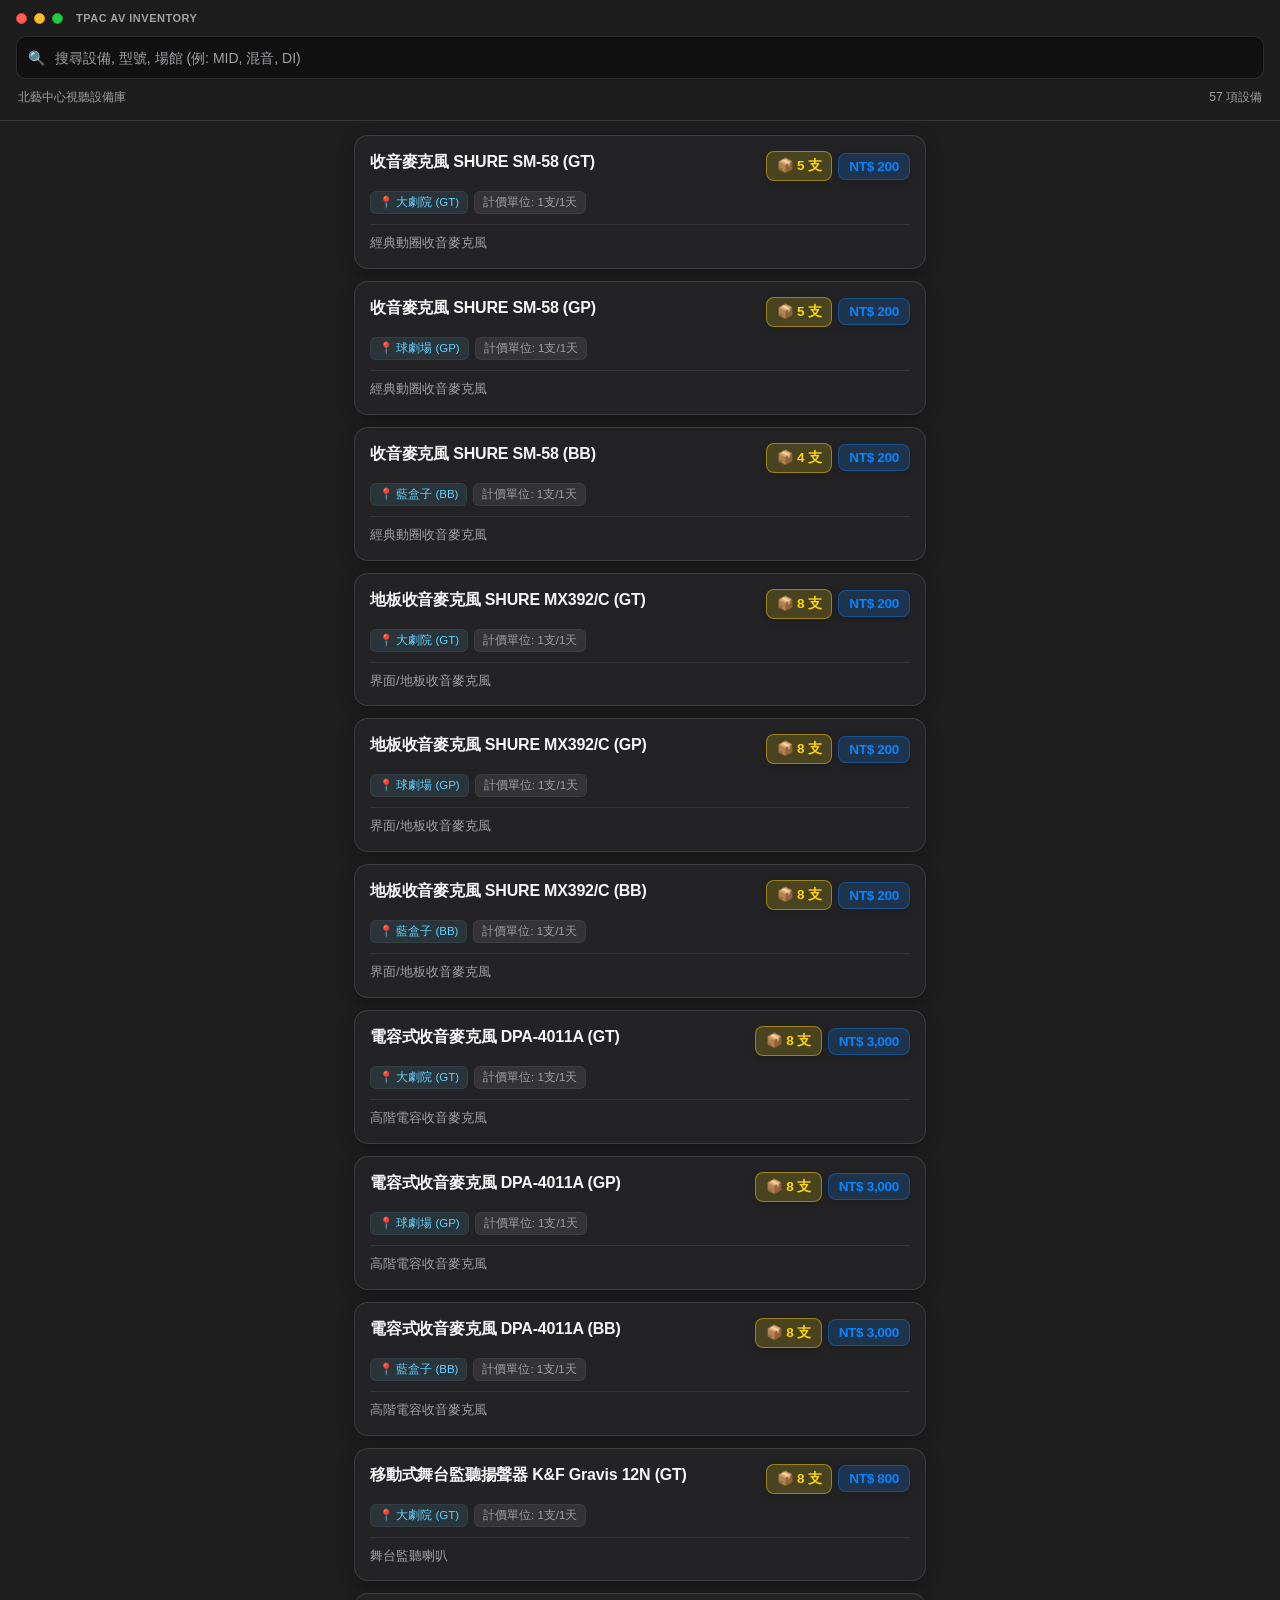
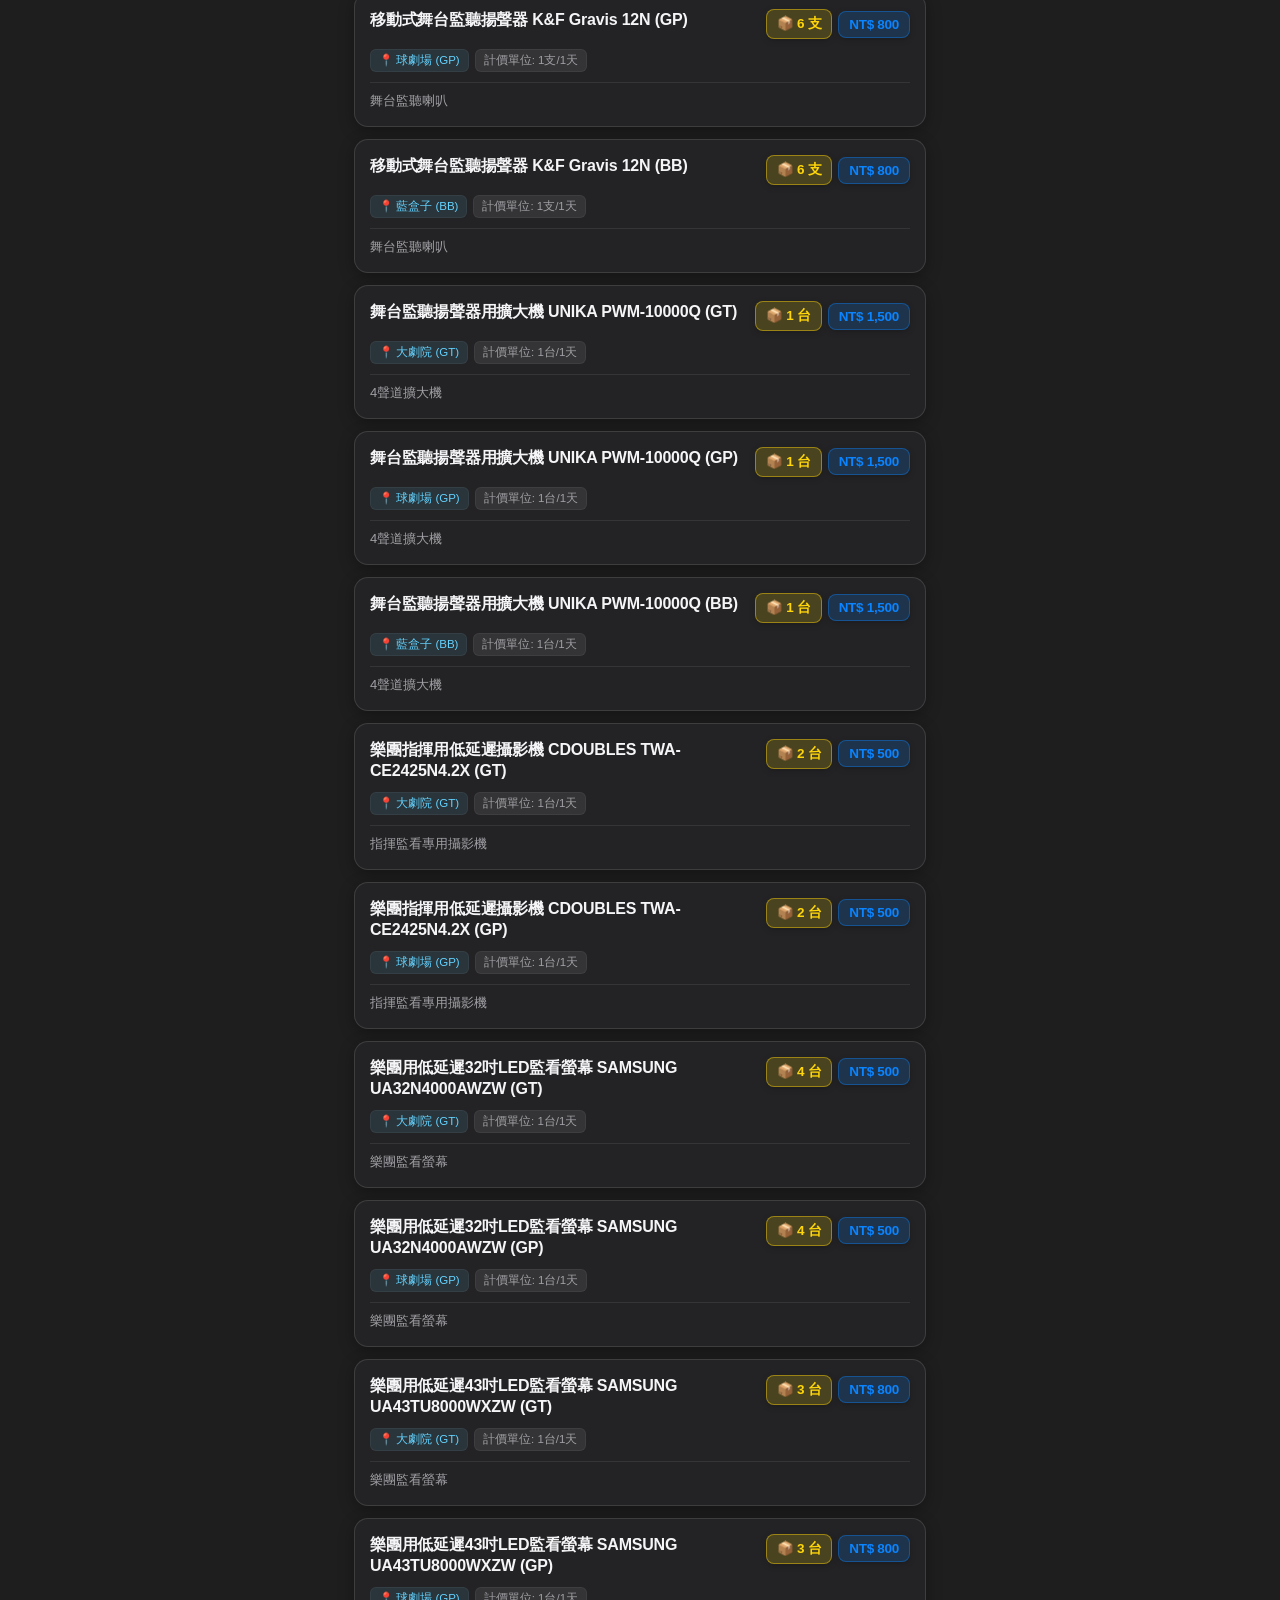
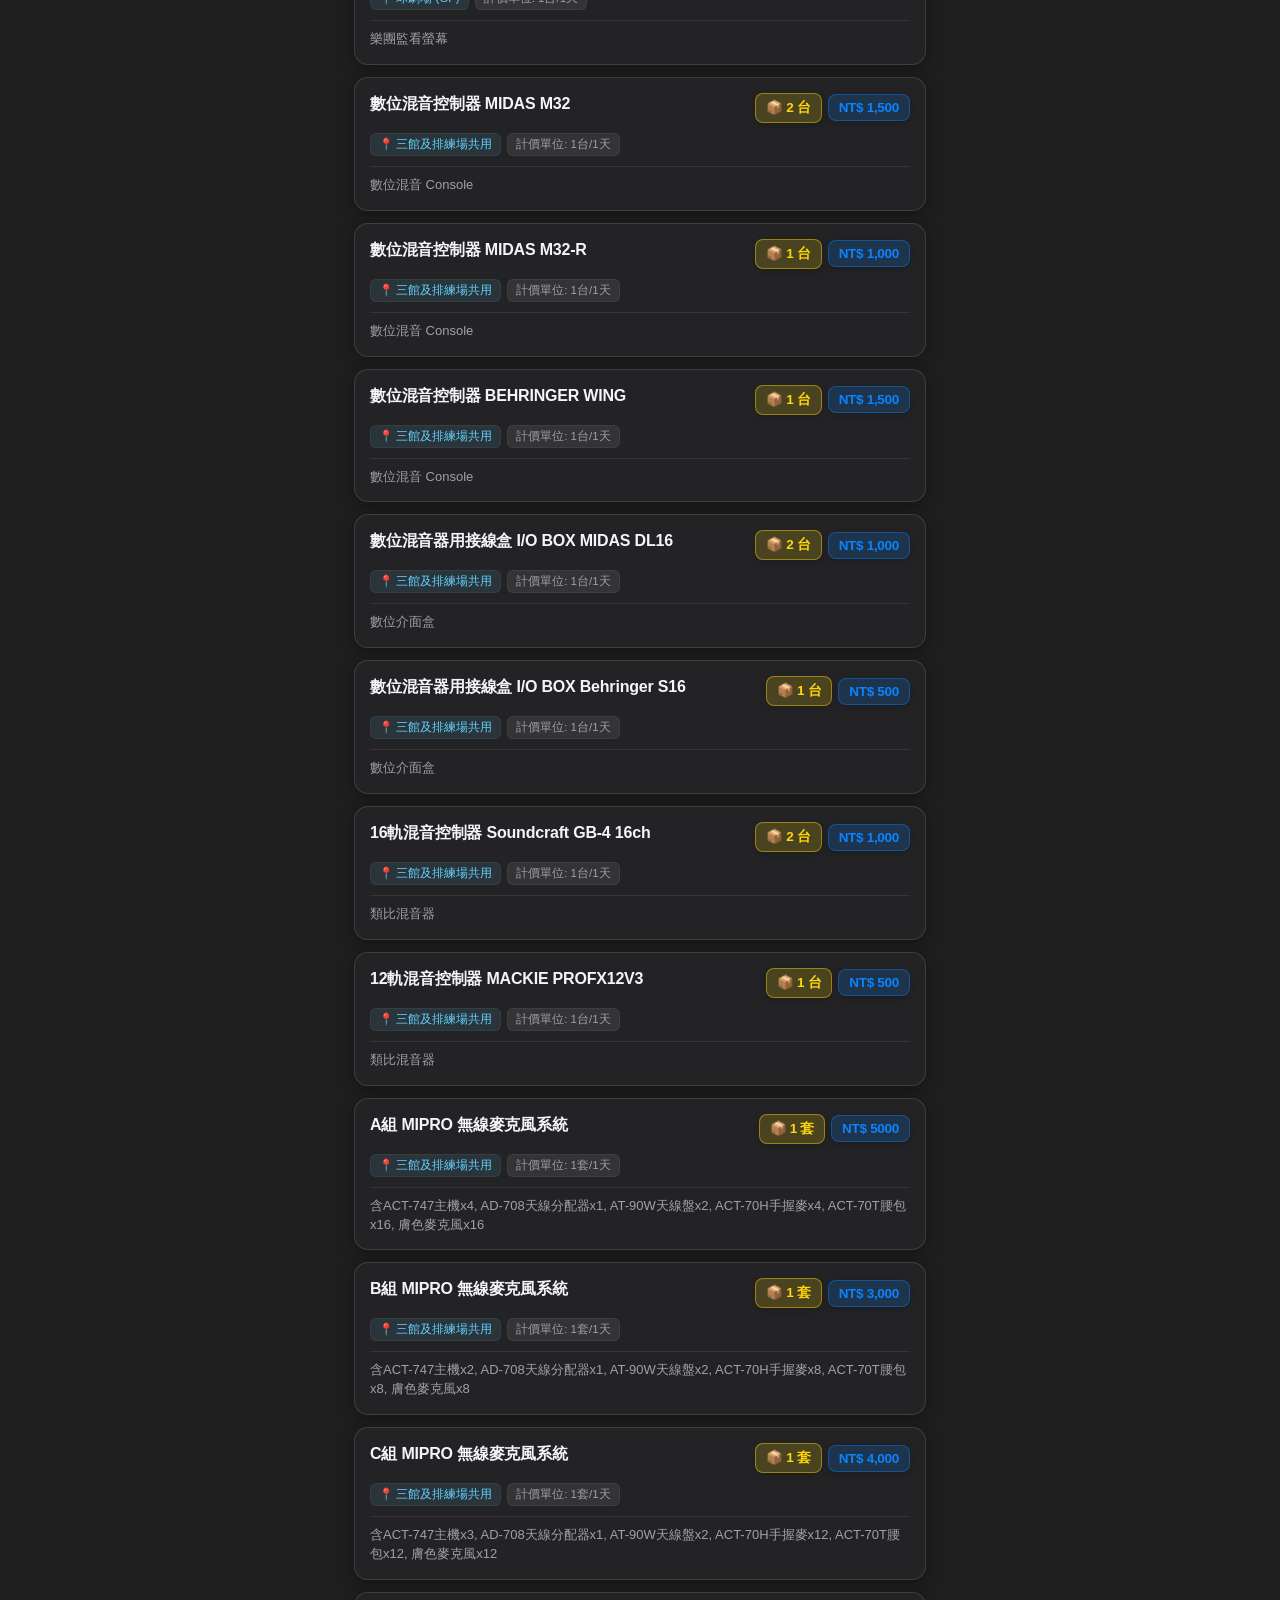
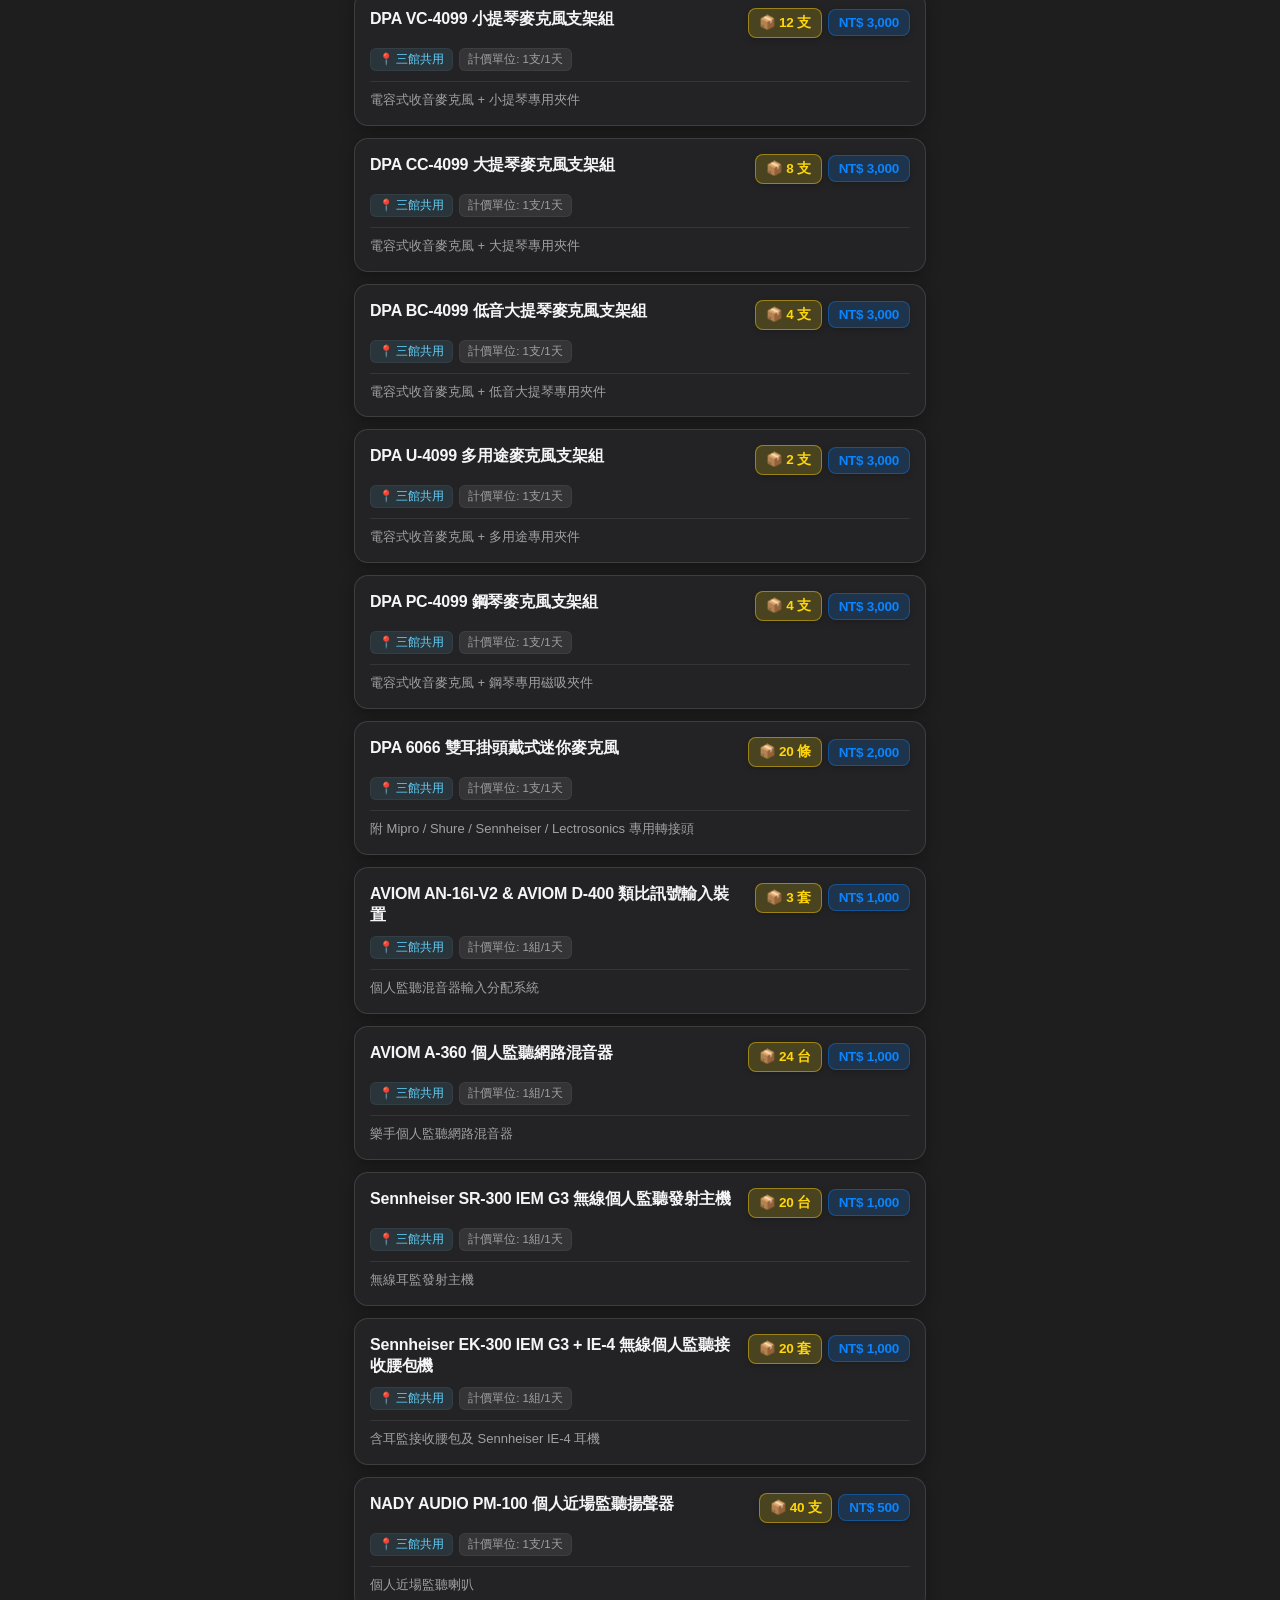
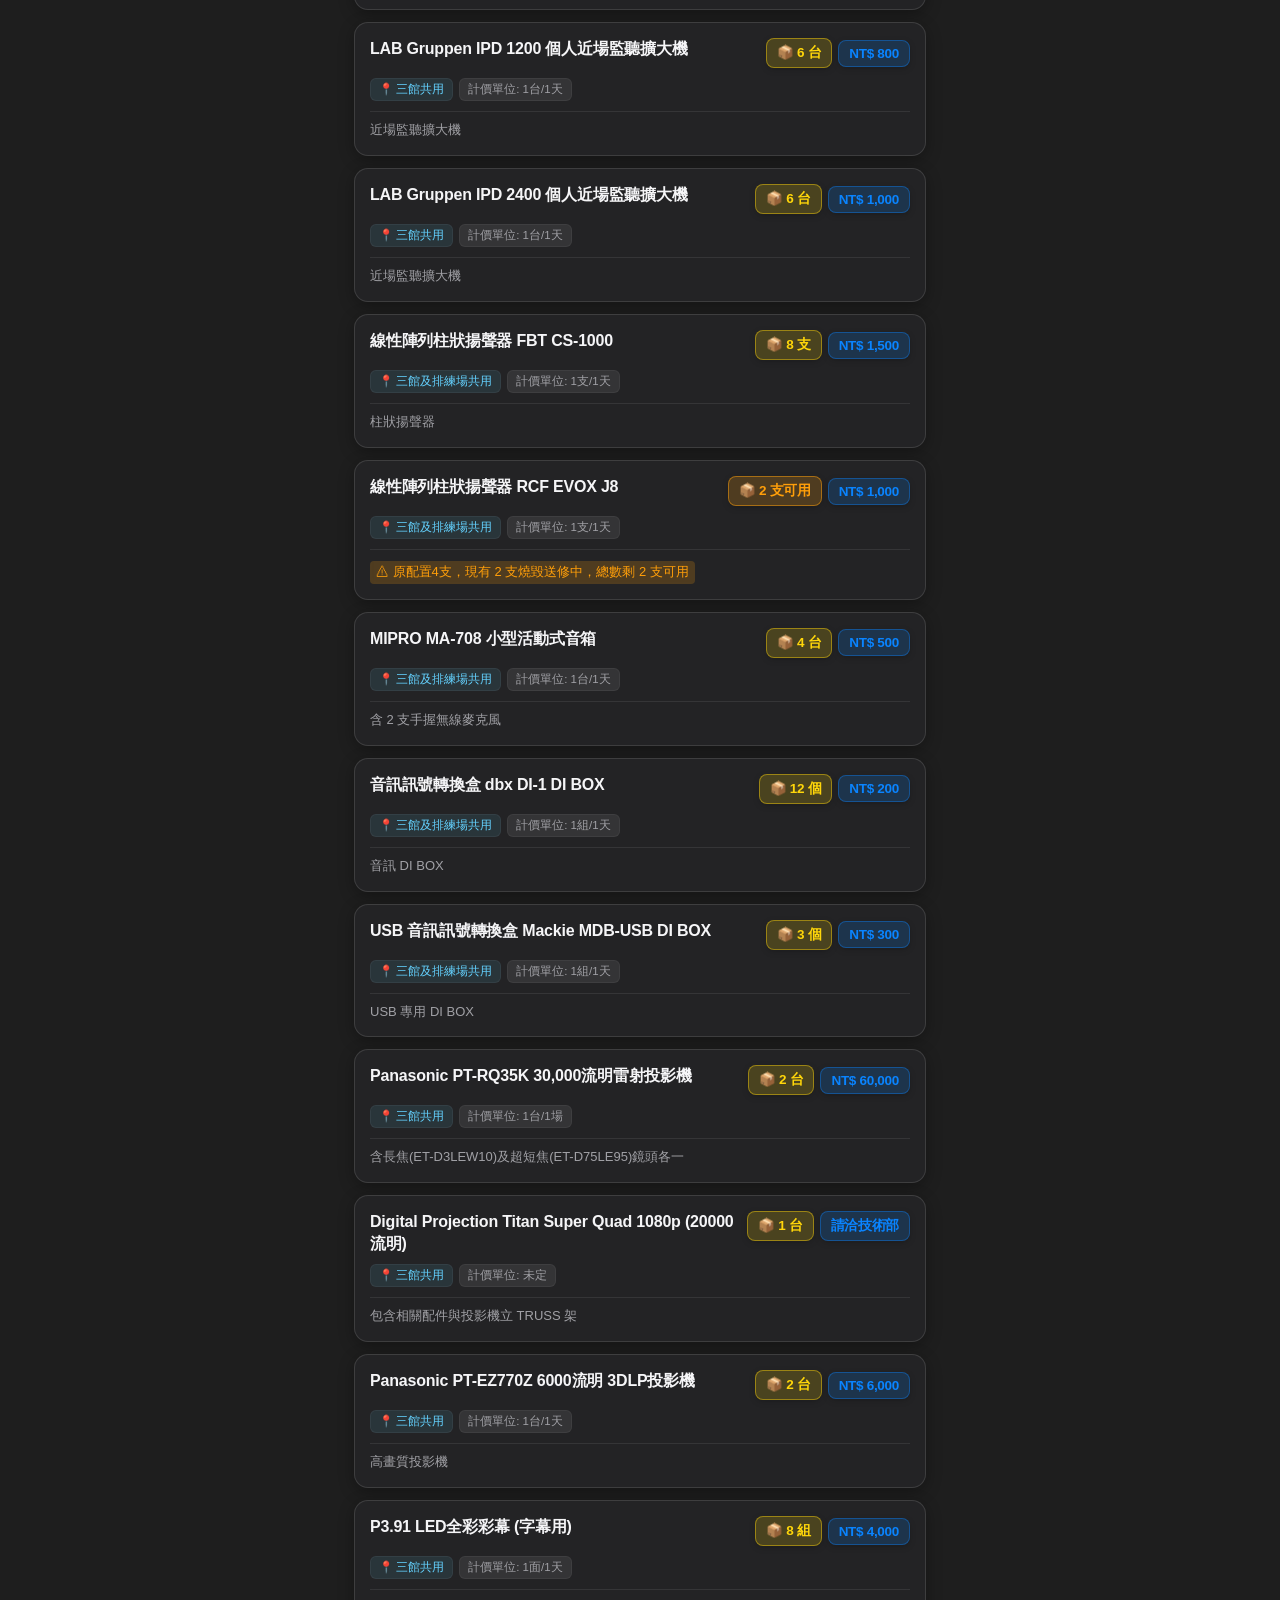
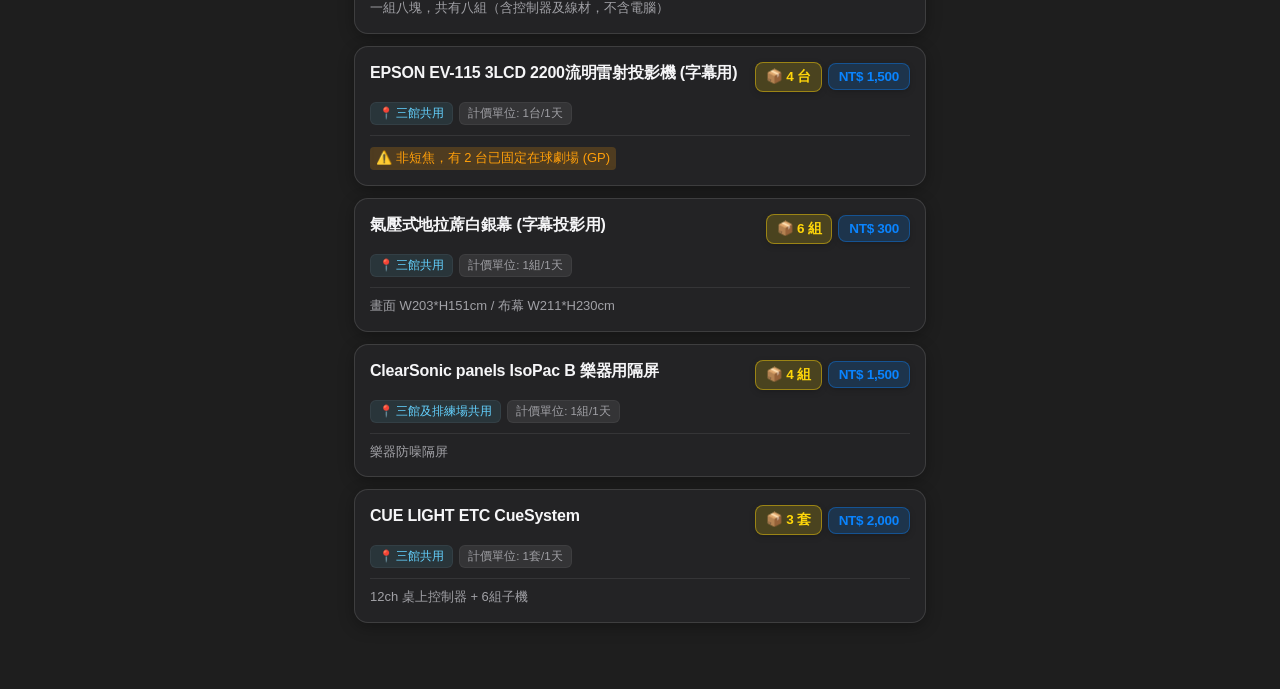
==== AV-Rental-System/index.html @ caed8c64 "Add AV Rental System Initial commit of the AV Rental System HTML structure, including styles and scr" ====
<!DOCTYPE html>
<html lang="zh-TW">
<head>
    <meta charset="UTF-8">
    <meta name="viewport" content="width=device-width, initial-scale=1.0, maximum-scale=1.0, user-scalable=no, viewport-fit=cover">
    <title>北藝設備檔期與租金查詢 - macOS Dark Pro</title>
    <!-- iOS / Android Web App 專用設定 -->
    <meta name="apple-mobile-web-app-capable" content="yes">
    <meta name="apple-mobile-web-app-status-bar-style" content="black-translucent">
    <meta name="apple-mobile-web-app-title" content="北藝設備">
    <style>
        :root {
            /* macOS Dark Theme 色彩系統 */
            --mac-bg: #1e1e1e;
            --mac-card-bg: rgba(38, 38, 41, 0.75);
            --mac-card-border: rgba(255, 255, 255, 0.12);
            --mac-card-hover: rgba(50, 50, 54, 0.85);
            --mac-accent: #0a84ff; /* Apple System Blue */
            --mac-accent-glow: rgba(10, 132, 255, 0.25);
            --mac-text-primary: #f5f5f7;
            --mac-text-secondary: #a1a1a6;
            --mac-badge-bg: rgba(255, 255, 255, 0.08);
            
            /* 金額亮點色彩 (Blue) */
            --mac-price-bg: rgba(10, 132, 255, 0.18);
            --mac-price-border: rgba(10, 132, 255, 0.4);
            
            /* 數量亮點色彩 (Yellow/Gold) */
            --mac-qty-bg: rgba(255, 214, 10, 0.18);
            --mac-qty-border: rgba(255, 214, 10, 0.45);
            --mac-qty-text: #ffd60a;

            /* 異常警示色彩 (Orange/Red) */
            --mac-warning: #ff9f0a;
            --mac-warning-bg: rgba(255, 159, 10, 0.2);
            --mac-warning-border: rgba(255, 159, 10, 0.5);
        }

        * {
            box-sizing: border-box;
            -webkit-tap-highlight-color: transparent;
        }

        body {
            font-family: -apple-system, BlinkMacSystemFont, "SF Pro Display", "SF Pro Text", "Helvetica Neue", Arial, "Microsoft JhengHei", sans-serif;
            background-color: var(--mac-bg);
            color: var(--mac-text-primary);
            margin: 0;
            padding: 0;
            padding-bottom: 40px;
            padding-top: env(safe-area-inset-top);
            padding-left: env(safe-area-inset-left);
            padding-right: env(safe-area-inset-right);
            min-height: 100vh;
        }

        /* 固定頂部導航列 */
        .mac-nav {
            position: sticky;
            top: 0;
            background: rgba(30, 30, 30, 0.82);
            backdrop-filter: blur(20px) saturate(180%);
            -webkit-backdrop-filter: blur(20px) saturate(180%);
            padding: 12px 16px 14px 16px;
            border-bottom: 1px solid var(--mac-card-border);
            z-index: 999;
        }

        .mac-window-controls {
            display: flex;
            align-items: center;
            gap: 7px;
            margin-bottom: 12px;
        }

        .mac-dot {
            width: 11px;
            height: 11px;
            border-radius: 50%;
        }
        .dot-red { background-color: #ff5f57; border: 1px solid #e0443e; }
        .dot-yellow { background-color: #febc2e; border: 1px solid #d8a124; }
        .dot-green { background-color: #28c840; border: 1px solid #1aab29; }
        
        .mac-app-title {
            font-size: 11px;
            font-weight: 600;
            color: var(--mac-text-secondary);
            letter-spacing: 0.5px;
            text-transform: uppercase;
            margin-left: 6px;
        }

        .search-box {
            position: relative;
            display: flex;
            align-items: center;
        }

        .search-input {
            width: 100%;
            padding: 12px 36px 12px 38px;
            font-size: 15px;
            color: var(--mac-text-primary);
            background-color: rgba(0, 0, 0, 0.4);
            border: 1px solid var(--mac-card-border);
            border-radius: 10px;
            outline: none;
            transition: all 0.2s cubic-bezier(0.16, 1, 0.3, 1);
            box-shadow: inset 0 1px 3px rgba(0, 0, 0, 0.5);
        }

        .search-input::placeholder {
            color: var(--mac-text-secondary);
            font-size: 14px;
        }

        .search-input:focus {
            border-color: var(--mac-accent);
            background-color: rgba(0, 0, 0, 0.6);
            box-shadow: 0 0 0 3px var(--mac-accent-glow), inset 0 1px 3px rgba(0, 0, 0, 0.5);
        }

        .search-icon {
            position: absolute;
            left: 12px;
            color: var(--mac-text-secondary);
            font-size: 14px;
            pointer-events: none;
        }

        .clear-btn {
            position: absolute;
            right: 10px;
            background: rgba(255, 255, 255, 0.2);
            color: #fff;
            border: none;
            border-radius: 50%;
            width: 18px;
            height: 18px;
            font-size: 12px;
            display: none;
            align-items: center;
            justify-content: center;
            cursor: pointer;
        }

        .stats-bar {
            margin-top: 10px;
            font-size: 12px;
            color: var(--mac-text-secondary);
            display: flex;
            justify-content: space-between;
            align-items: center;
            padding: 0 2px;
        }

        /* 主容器 */
        .app-container {
            padding: 14px 14px;
            max-width: 600px;
            margin: 0 auto;
        }

        /* macOS 卡片元件 */
        .mac-card {
            background: var(--mac-card-bg);
            backdrop-filter: blur(10px);
            -webkit-backdrop-filter: blur(10px);
            border-radius: 14px;
            padding: 15px;
            margin-bottom: 12px;
            border: 1px solid var(--mac-card-border);
            box-shadow: 0 4px 16px rgba(0, 0, 0, 0.3);
            transition: transform 0.15s ease, background-color 0.15s ease;
        }

        .mac-card:active {
            transform: scale(0.985);
            background-color: var(--mac-card-hover);
        }

        .card-top {
            display: flex;
            justify-content: space-between;
            align-items: flex-start;
            gap: 12px;
            margin-bottom: 10px;
        }

        .item-title {
            font-size: 16px;
            font-weight: 600;
            color: var(--mac-text-primary);
            line-height: 1.35;
            letter-spacing: -0.2px;
            flex: 1;
        }

        .key-metrics {
            display: flex;
            align-items: center;
            gap: 6px;
            flex-shrink: 0;
        }

        .metric-badge {
            font-weight: 700;
            padding: 5px 10px;
            border-radius: 8px;
            font-size: 13.5px;
            white-space: nowrap;
            letter-spacing: -0.3px;
            display: inline-flex;
            align-items: center;
            box-shadow: 0 2px 6px rgba(0,0,0,0.2);
        }

        .qty-badge {
            background-color: var(--mac-qty-bg);
            color: var(--mac-qty-text);
            border: 1px solid var(--mac-qty-border);
        }

        .qty-badge-warning {
            background-color: var(--mac-warning-bg);
            color: var(--mac-warning);
            border: 1px solid var(--mac-warning-border);
        }

        .price-badge {
            background-color: var(--mac-price-bg);
            color: var(--mac-accent);
            border: 1px solid var(--mac-price-border);
        }

        .tag-group {
            display: flex;
            flex-wrap: wrap;
            gap: 6px;
            margin: 6px 0 8px 0;
        }

        .mac-badge {
            font-size: 11.5px;
            padding: 3px 8px;
            border-radius: 6px;
            background-color: var(--mac-badge-bg);
            color: var(--mac-text-secondary);
            border: 1px solid rgba(255, 255, 255, 0.05);
            display: inline-flex;
            align-items: center;
            gap: 4px;
        }

        .badge-venue {
            color: #64d2ff;
            background-color: rgba(100, 210, 255, 0.1);
        }

        .remark-drawer {
            margin-top: 10px;
            padding-top: 9px;
            border-top: 1px solid rgba(255, 255, 255, 0.08);
            font-size: 13px;
            color: var(--mac-text-secondary);
            line-height: 1.45;
        }

        .warning-tag {
            color: var(--mac-warning);
            background-color: var(--mac-warning-bg);
            padding: 2px 6px;
            border-radius: 4px;
            font-weight: 500;
            display: inline-block;
            margin-top: 2px;
        }

        .no-result {
            text-align: center;
            padding: 60px 20px;
            color: var(--mac-text-secondary);
        }

        .no-result-icon {
            font-size: 42px;
            margin-bottom: 12px;
            opacity: 0.8;
        }

        @media (max-width: 380px) {
            .card-top { flex-direction: column; gap: 8px; }
            .key-metrics { width: 100%; justify-content: flex-start; }
            .metric-badge { font-size: 12.5px; padding: 4px 8px; }
        }
    </style>
</head>
<body>

<div class="mac-nav">
    <div class="mac-window-controls">
        <div class="mac-dot dot-red"></div>
        <div class="mac-dot dot-yellow"></div>
        <div class="mac-dot dot-green"></div>
        <span class="mac-app-title">TPAC AV Inventory</span>
    </div>

    <div class="search-box">
        <span class="search-icon">🔍</span>
        <input type="text" id="searchInput" class="search-input" placeholder="搜尋設備, 型號, 場館 (例: MID, 混音, DI)" autocomplete="off">
        <button id="clearBtn" class="clear-btn" onclick="clearSearch()">✕</button>
    </div>

    <div class="stats-bar">
        <span>北藝中心視聽設備庫</span>
        <span id="resultCount">載入中...</span>
    </div>
</div>

<div class="app-container" id="resultsList">
    <!-- 卡片資料區域 -->
</div>

<script>
// 全量視聽設備資料集
const equipmentData = [
    // --- 區塊一：各場館專屬設備 ---
    { name: "收音麥克風 SHURE SM-58 (GT)", venue: "大劇院 (GT)", qty: "5 支", unit: "1支/1天", price: "NT$ 200", remark: "經典動圈收音麥克風" },
    { name: "收音麥克風 SHURE SM-58 (GP)", venue: "球劇場 (GP)", qty: "5 支", unit: "1支/1天", price: "NT$ 200", remark: "經典動圈收音麥克風" },
    { name: "收音麥克風 SHURE SM-58 (BB)", venue: "藍盒子 (BB)", qty: "4 支", unit: "1支/1天", price: "NT$ 200", remark: "經典動圈收音麥克風" },
    { name: "地板收音麥克風 SHURE MX392/C (GT)", venue: "大劇院 (GT)", qty: "8 支", unit: "1支/1天", price: "NT$ 200", remark: "界面/地板收音麥克風" },
    { name: "地板收音麥克風 SHURE MX392/C (GP)", venue: "球劇場 (GP)", qty: "8 支", unit: "1支/1天", price: "NT$ 200", remark: "界面/地板收音麥克風" },
    { name: "地板收音麥克風 SHURE MX392/C (BB)", venue: "藍盒子 (BB)", qty: "8 支", unit: "1支/1天", price: "NT$ 200", remark: "界面/地板收音麥克風" },
    { name: "電容式收音麥克風 DPA-4011A (GT)", venue: "大劇院 (GT)", qty: "8 支", unit: "1支/1天", price: "NT$ 3,000", remark: "高階電容收音麥克風" },
    { name: "電容式收音麥克風 DPA-4011A (GP)", venue: "球劇場 (GP)", qty: "8 支", unit: "1支/1天", price: "NT$ 3,000", remark: "高階電容收音麥克風" },
    { name: "電容式收音麥克風 DPA-4011A (BB)", venue: "藍盒子 (BB)", qty: "8 支", unit: "1支/1天", price: "NT$ 3,000", remark: "高階電容收音麥克風" },
    
    { name: "移動式舞台監聽揚聲器 K&F Gravis 12N (GT)", venue: "大劇院 (GT)", qty: "8 支", unit: "1支/1天", price: "NT$ 800", remark: "舞台監聽喇叭" },
    { name: "移動式舞台監聽揚聲器 K&F Gravis 12N (GP)", venue: "球劇場 (GP)", qty: "6 支", unit: "1支/1天", price: "NT$ 800", remark: "舞台監聽喇叭" },
    { name: "移動式舞台監聽揚聲器 K&F Gravis 12N (BB)", venue: "藍盒子 (BB)", qty: "6 支", unit: "1支/1天", price: "NT$ 800", remark: "舞台監聽喇叭" },
    { name: "舞台監聽揚聲器用擴大機 UNIKA PWM-10000Q (GT)", venue: "大劇院 (GT)", qty: "1 台", unit: "1台/1天", price: "NT$ 1,500", remark: "4聲道擴大機" },
    { name: "舞台監聽揚聲器用擴大機 UNIKA PWM-10000Q (GP)", venue: "球劇場 (GP)", qty: "1 台", unit: "1台/1天", price: "NT$ 1,500", remark: "4聲道擴大機" },
    { name: "舞台監聽揚聲器用擴大機 UNIKA PWM-10000Q (BB)", venue: "藍盒子 (BB)", qty: "1 台", unit: "1台/1天", price: "NT$ 1,500", remark: "4聲道擴大機" },
    
    { name: "樂團指揮用低延遲攝影機 CDOUBLES TWA-CE2425N4.2X (GT)", venue: "大劇院 (GT)", qty: "2 台", unit: "1台/1天", price: "NT$ 500", remark: "指揮監看專用攝影機" },
    { name: "樂團指揮用低延遲攝影機 CDOUBLES TWA-CE2425N4.2X (GP)", venue: "球劇場 (GP)", qty: "2 台", unit: "1台/1天", price: "NT$ 500", remark: "指揮監看專用攝影機" },
    { name: "樂團用低延遲32吋LED監看螢幕 SAMSUNG UA32N4000AWZW (GT)", venue: "大劇院 (GT)", qty: "4 台", unit: "1台/1天", price: "NT$ 500", remark: "樂團監看螢幕" },
    { name: "樂團用低延遲32吋LED監看螢幕 SAMSUNG UA32N4000AWZW (GP)", venue: "球劇場 (GP)", qty: "4 台", unit: "1台/1天", price: "NT$ 500", remark: "樂團監看螢幕" },
    { name: "樂團用低延遲43吋LED監看螢幕 SAMSUNG UA43TU8000WXZW (GT)", venue: "大劇院 (GT)", qty: "3 台", unit: "1台/1天", price: "NT$ 800", remark: "樂團監看螢幕" },
    { name: "樂團用低延遲43吋LED監看螢幕 SAMSUNG UA43TU8000WXZW (GP)", venue: "球劇場 (GP)", qty: "3 台", unit: "1台/1天", price: "NT$ 800", remark: "樂團監看螢幕" },

    // --- 區塊二：三館及排練場共用設備 ---
    { name: "數位混音控制器 MIDAS M32", venue: "三館及排練場共用", qty: "2 台", unit: "1台/1天", price: "NT$ 1,500", remark: "數位混音 Console" },
    { name: "數位混音控制器 MIDAS M32-R", venue: "三館及排練場共用", qty: "1 台", unit: "1台/1天", price: "NT$ 1,000", remark: "數位混音 Console" },
    { name: "數位混音控制器 BEHRINGER WING", venue: "三館及排練場共用", qty: "1 台", unit: "1台/1天", price: "NT$ 1,500", remark: "數位混音 Console" },
    { name: "數位混音器用接線盒 I/O BOX MIDAS DL16", venue: "三館及排練場共用", qty: "2 台", unit: "1台/1天", price: "NT$ 1,000", remark: "數位介面盒" },
    { name: "數位混音器用接線盒 I/O BOX Behringer S16", venue: "三館及排練場共用", qty: "1 台", unit: "1台/1天", price: "NT$ 500", remark: "數位介面盒" },
    { name: "16軌混音控制器 Soundcraft GB-4 16ch", venue: "三館及排練場共用", qty: "2 台", unit: "1台/1天", price: "NT$ 1,000", remark: "類比混音器" },
    { name: "12軌混音控制器 MACKIE PROFX12V3", venue: "三館及排練場共用", qty: "1 台", unit: "1台/1天", price: "NT$ 500", remark: "類比混音器" },

    { name: "A組 MIPRO 無線麥克風系統", venue: "三館及排練場共用", qty: "1 套", unit: "1套/1天", price: "NT$ 5000", priceText: "NT$ 5,000", remark: "含ACT-747主機x4, AD-708天線分配器x1, AT-90W天線盤x2, ACT-70H手握麥x4, ACT-70T腰包x16, 膚色麥克風x16" },
    { name: "B組 MIPRO 無線麥克風系統", venue: "三館及排練場共用", qty: "1 套", unit: "1套/1天", price: "NT$ 3,000", remark: "含ACT-747主機x2, AD-708天線分配器x1, AT-90W天線盤x2, ACT-70H手握麥x8, ACT-70T腰包x8, 膚色麥克風x8" },
    { name: "C組 MIPRO 無線麥克風系統", venue: "三館及排練場共用", qty: "1 套", unit: "1套/1天", price: "NT$ 4,000", remark: "含ACT-747主機x3, AD-708天線分配器x1, AT-90W天線盤x2, ACT-70H手握麥x12, ACT-70T腰包x12, 膚色麥克風x12" },

    { name: "DPA VC-4099 小提琴麥克風支架組", venue: "三館共用", qty: "12 支", unit: "1支/1天", price: "NT$ 3,000", remark: "電容式收音麥克風 + 小提琴專用夾件" },
    { name: "DPA CC-4099 大提琴麥克風支架組", venue: "三館共用", qty: "8 支", unit: "1支/1天", price: "NT$ 3,000", remark: "電容式收音麥克風 + 大提琴專用夾件" },
    { name: "DPA BC-4099 低音大提琴麥克風支架組", venue: "三館共用", qty: "4 支", unit: "1支/1天", price: "NT$ 3,000", remark: "電容式收音麥克風 + 低音大提琴專用夾件" },
    { name: "DPA U-4099 多用途麥克風支架組", venue: "三館共用", qty: "2 支", unit: "1支/1天", price: "NT$ 3,000", remark: "電容式收音麥克風 + 多用途專用夾件" },
    { name: "DPA PC-4099 鋼琴麥克風支架組", venue: "三館共用", qty: "4 支", unit: "1支/1天", price: "NT$ 3,000", remark: "電容式收音麥克風 + 鋼琴專用磁吸夾件" },
    { name: "DPA 6066 雙耳掛頭戴式迷你麥克風", venue: "三館共用", qty: "20 條", unit: "1支/1天", price: "NT$ 2,000", remark: "附 Mipro / Shure / Sennheiser / Lectrosonics 專用轉接頭" },

    { name: "AVIOM AN-16I-V2 & AVIOM D-400 類比訊號輸入裝置", venue: "三館共用", qty: "3 套", unit: "1組/1天", price: "NT$ 1,000", remark: "個人監聽混音器輸入分配系統" },
    { name: "AVIOM A-360 個人監聽網路混音器", venue: "三館共用", qty: "24 台", unit: "1組/1天", price: "NT$ 1,000", remark: "樂手個人監聽網路混音器" },
    { name: "Sennheiser SR-300 IEM G3 無線個人監聽發射主機", venue: "三館共用", qty: "20 台", unit: "1組/1天", price: "NT$ 1,000", remark: "無線耳監發射主機" },
    { name: "Sennheiser EK-300 IEM G3 + IE-4 無線個人監聽接收腰包機", venue: "三館共用", qty: "20 套", unit: "1組/1天", price: "NT$ 1,000", remark: "含耳監接收腰包及 Sennheiser IE-4 耳機" },
    { name: "NADY AUDIO PM-100 個人近場監聽揚聲器", venue: "三館共用", qty: "40 支", unit: "1支/1天", price: "NT$ 500", remark: "個人近場監聽喇叭" },
    { name: "LAB Gruppen IPD 1200 個人近場監聽擴大機", venue: "三館共用", qty: "6 台", unit: "1台/1天", price: "NT$ 800", remark: "近場監聽擴大機" },
    { name: "LAB Gruppen IPD 2400 個人近場監聽擴大機", venue: "三館共用", qty: "6 台", unit: "1台/1天", price: "NT$ 1,000", remark: "近場監聽擴大機" },

    { name: "線性陣列柱狀揚聲器 FBT CS-1000", venue: "三館及排練場共用", qty: "8 支", unit: "1支/1天", price: "NT$ 1,500", remark: "柱狀揚聲器" },
    { name: "線性陣列柱狀揚聲器 RCF EVOX J8", venue: "三館及排練場共用", qty: "2 支可用", unit: "1支/1天", price: "NT$ 1,000", remark: "<span class='warning-tag'>⚠ 原配置4支，現有 2 支燒毀送修中，總數剩 2 支可用</span>" },
    { name: "MIPRO MA-708 小型活動式音箱", venue: "三館及排練場共用", qty: "4 台", unit: "1台/1天", price: "NT$ 500", remark: "含 2 支手握無線麥克風" },
    { name: "音訊訊號轉換盒 dbx DI-1 DI BOX", venue: "三館及排練場共用", qty: "12 個", unit: "1組/1天", price: "NT$ 200", remark: "音訊 DI BOX" },
    { name: "USB 音訊訊號轉換盒 Mackie MDB-USB DI BOX", venue: "三館及排練場共用", qty: "3 個", unit: "1組/1天", price: "NT$ 300", remark: "USB 專用 DI BOX" },

    { name: "Panasonic PT-RQ35K 30,000流明雷射投影機", venue: "三館共用", qty: "2 台", unit: "1台/1場", price: "NT$ 60,000", remark: "含長焦(ET-D3LEW10)及超短焦(ET-D75LE95)鏡頭各一" },
    { name: "Digital Projection Titan Super Quad 1080p (20000流明)", venue: "三館共用", qty: "1 台", unit: "未定", price: "請洽技術部", remark: "包含相關配件與投影機立 TRUSS 架" },
    { name: "Panasonic PT-EZ770Z 6000流明 3DLP投影機", venue: "三館共用", qty: "2 台", unit: "1台/1天", price: "NT$ 6,000", remark: "高畫質投影機" },
    { name: "P3.91 LED全彩彩幕 (字幕用)", venue: "三館共用", qty: "8 組", unit: "1面/1天", price: "NT$ 4,000", remark: "一組八塊，共有八組（含控制器及線材，不含電腦）" },
    { name: "EPSON EV-115 3LCD 2200流明雷射投影機 (字幕用)", venue: "三館共用", qty: "4 台", unit: "1台/1天", price: "NT$ 1,500", remark: "<span class='warning-tag'>⚠️ 非短焦，有 2 台已固定在球劇場 (GP)</span>" },
    { name: "氣壓式地拉蓆白銀幕 (字幕投影用)", venue: "三館共用", qty: "6 組", unit: "1組/1天", price: "NT$ 300", remark: "畫面 W203*H151cm / 布幕 W211*H230cm" },
    { name: "ClearSonic panels IsoPac B 樂器用隔屏", venue: "三館及排練場共用", qty: "4 組", unit: "1組/1天", price: "NT$ 1,500", remark: "樂器防噪隔屏" },
    { name: "CUE LIGHT ETC CueSystem", venue: "三館共用", qty: "3 套", unit: "1套/1天", price: "NT$ 2,000", remark: "12ch 桌上控制器 + 6組子機" }
];

// 正則特殊符號跳脫
function escapeRegExp(string) {
    return string.replace(/[.*+?^${}()|[\]\\]/g, '\\$&');
}

// 移除空格、底線、連字號等常見分隔符號（用於型號比對）
function normalizeModelText(text) {
    if (!text) return '';
    return text.toLowerCase().replace(/[\s\-_/\\()（）.,:;+]/g, '');
}

// 單一關鍵字比對邏輯
function matchSingleToken(token, textToSearch, normalizedTarget) {
    const rawToken = token.trim();
    if (!rawToken) return true;

    // 1. 若為極短英數字詞 (長度 <= 2，例如 DI、GT、GP、BB)，嚴格要求「獨立單詞邊界」
    // 使用 Lookbehind / Lookahead 避免命中 Audio 或 Digital
    if (/^[a-zA-Z0-9]{1,2}$/i.test(rawToken)) {
        const regex = new RegExp(`(?<![a-zA-Z0-9])${escapeRegExp(rawToken)}(?![a-zA-Z0-9])`, 'i');
        return regex.test(textToSearch);
    }

    // 2. 正常詞彙：先比對原始內容是否包含
    if (textToSearch.toLowerCase().includes(rawToken.toLowerCase())) {
        return true;
    }

    // 3. 型號容錯比對 (例如輸入 SM58 或 SM-58 比對 SM 58)
    const normToken = normalizeModelText(rawToken);
    return normToken.length > 0 && normalizedTarget.includes(normToken);
}

// 智慧型號容錯與搜尋演算法
function performSearch() {
    const searchInput = document.getElementById('searchInput');
    const rawQuery = searchInput.value.trim();
    const clearBtn = document.getElementById('clearBtn');
    
    clearBtn.style.display = rawQuery.length > 0 ? 'flex' : 'none';

    if (!rawQuery) {
        renderResults(equipmentData);
        return;
    }

    const tokens = rawQuery.split(/\s+/).filter(t => t.length > 0);

    const filtered = equipmentData.filter(item => {
        const textToSearch = `${item.name} ${item.venue} ${item.remark}`;
        const normalizedTarget = normalizeModelText(textToSearch);

        // 情況 A：如果是單一簡短代號 (長度 <= 2，例如純輸入 DI)
        // 直接走嚴格單詞邊界比對，不走全文無空格模糊匹配
        if (tokens.length === 1 && /^[a-zA-Z0-9]{1,2}$/i.test(tokens[0])) {
            return matchSingleToken(tokens[0], textToSearch, normalizedTarget);
        }

        // 情況 B：型號容錯（例如使用者輸入 "SM 58", "SM-58", "M32 R" 等連續型號）
        // 若使用者輸入包含分隔符號，優先嘗試將整串去符號比對
        const fullNormalizedQuery = normalizeModelText(rawQuery);
        if (fullNormalizedQuery.length > 2 && normalizedTarget.includes(fullNormalizedQuery)) {
            return true;
        }

        // 情況 C：多關鍵字交集搜尋（例如 "大劇院 DI"、"MIPRO 麥克風"）
        return tokens.every(token => matchSingleToken(token, textToSearch, normalizedTarget));
    });

    renderResults(filtered);
}

// 渲染卡片結果至頁面
function renderResults(data) {
    const resultsContainer = document.getElementById('resultsList');
    const resultCount = document.getElementById('resultCount');

    resultCount.textContent = `${data.length} 項設備`;

    if (data.length === 0) {
        resultsContainer.innerHTML = `
            <div class="no-result">
                <div class="no-result-icon">💻</div>
                <div style="font-size: 15px; font-weight: 500;">未找到符合的設備</div>
                <div style="font-size: 12px; margin-top: 6px; opacity: 0.6;">請嘗試搜尋其他關鍵字或簡寫</div>
            </div>
        `;
        return;
    }

    resultsContainer.innerHTML = data.map(item => {
        const isWarning = item.qty.includes("可用") || item.remark.includes("燒毀");
        const qtyBadgeClass = isWarning ? "metric-badge qty-badge-warning" : "metric-badge qty-badge";

        return `
        <div class="mac-card">
            <div class="card-top">
                <div class="item-title">${item.name}</div>
                <div class="key-metrics">
                    <div class="${qtyBadgeClass}">📦 ${item.qty}</div>
                    <div class="metric-badge price-badge">${item.price}</div>
                </div>
            </div>
            <div class="tag-group">
                <span class="mac-badge badge-venue">📍 ${item.venue}</span>
                <span class="mac-badge">計價單位: ${item.unit}</span>
            </div>
            <div class="remark-drawer">
                ${item.remark}
            </div>
        </div>
        `;
    }).join('');
}

// 清除按鈕
function clearSearch() {
    const searchInput = document.getElementById('searchInput');
    searchInput.value = '';
    performSearch();
    searchInput.focus();
}

// 監聽輸入事件
document.getElementById('searchInput').addEventListener('input', performSearch);

// 頁面初始化
performSearch();
</script>

</body>
</html>
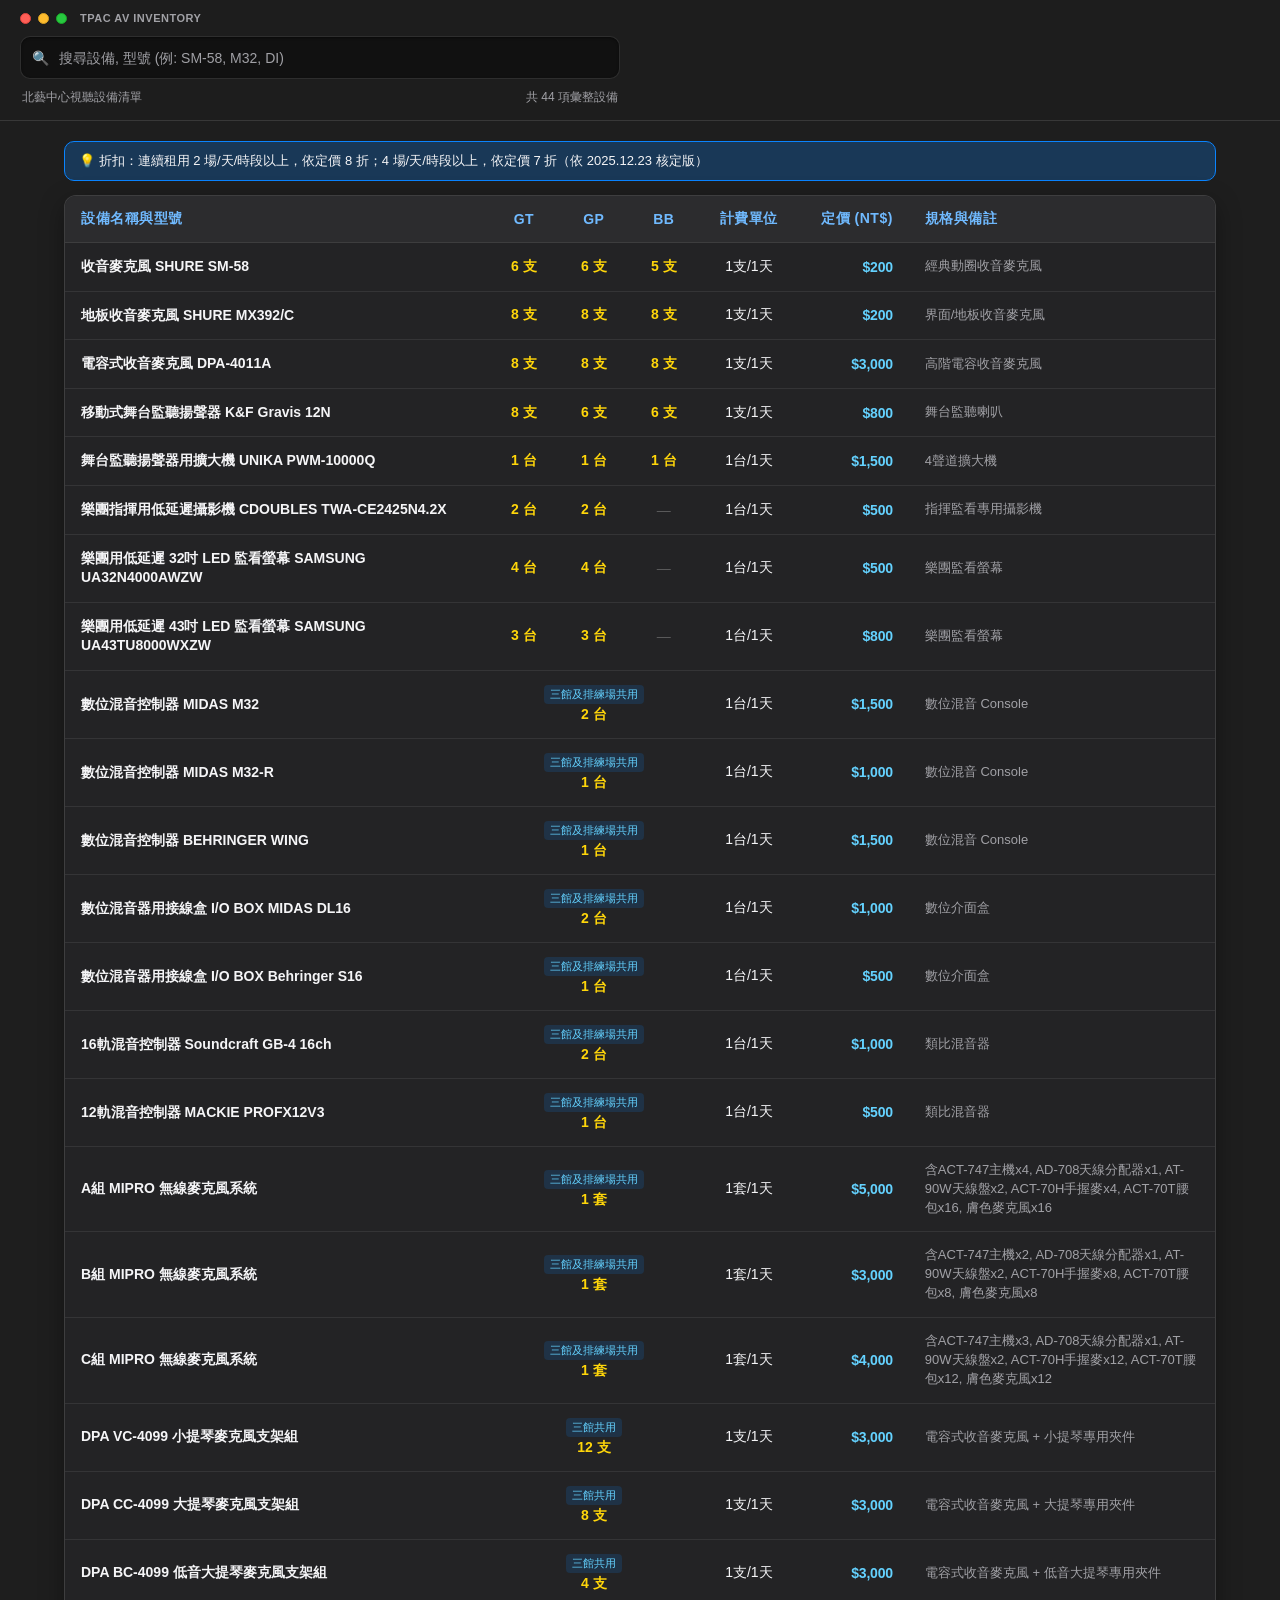
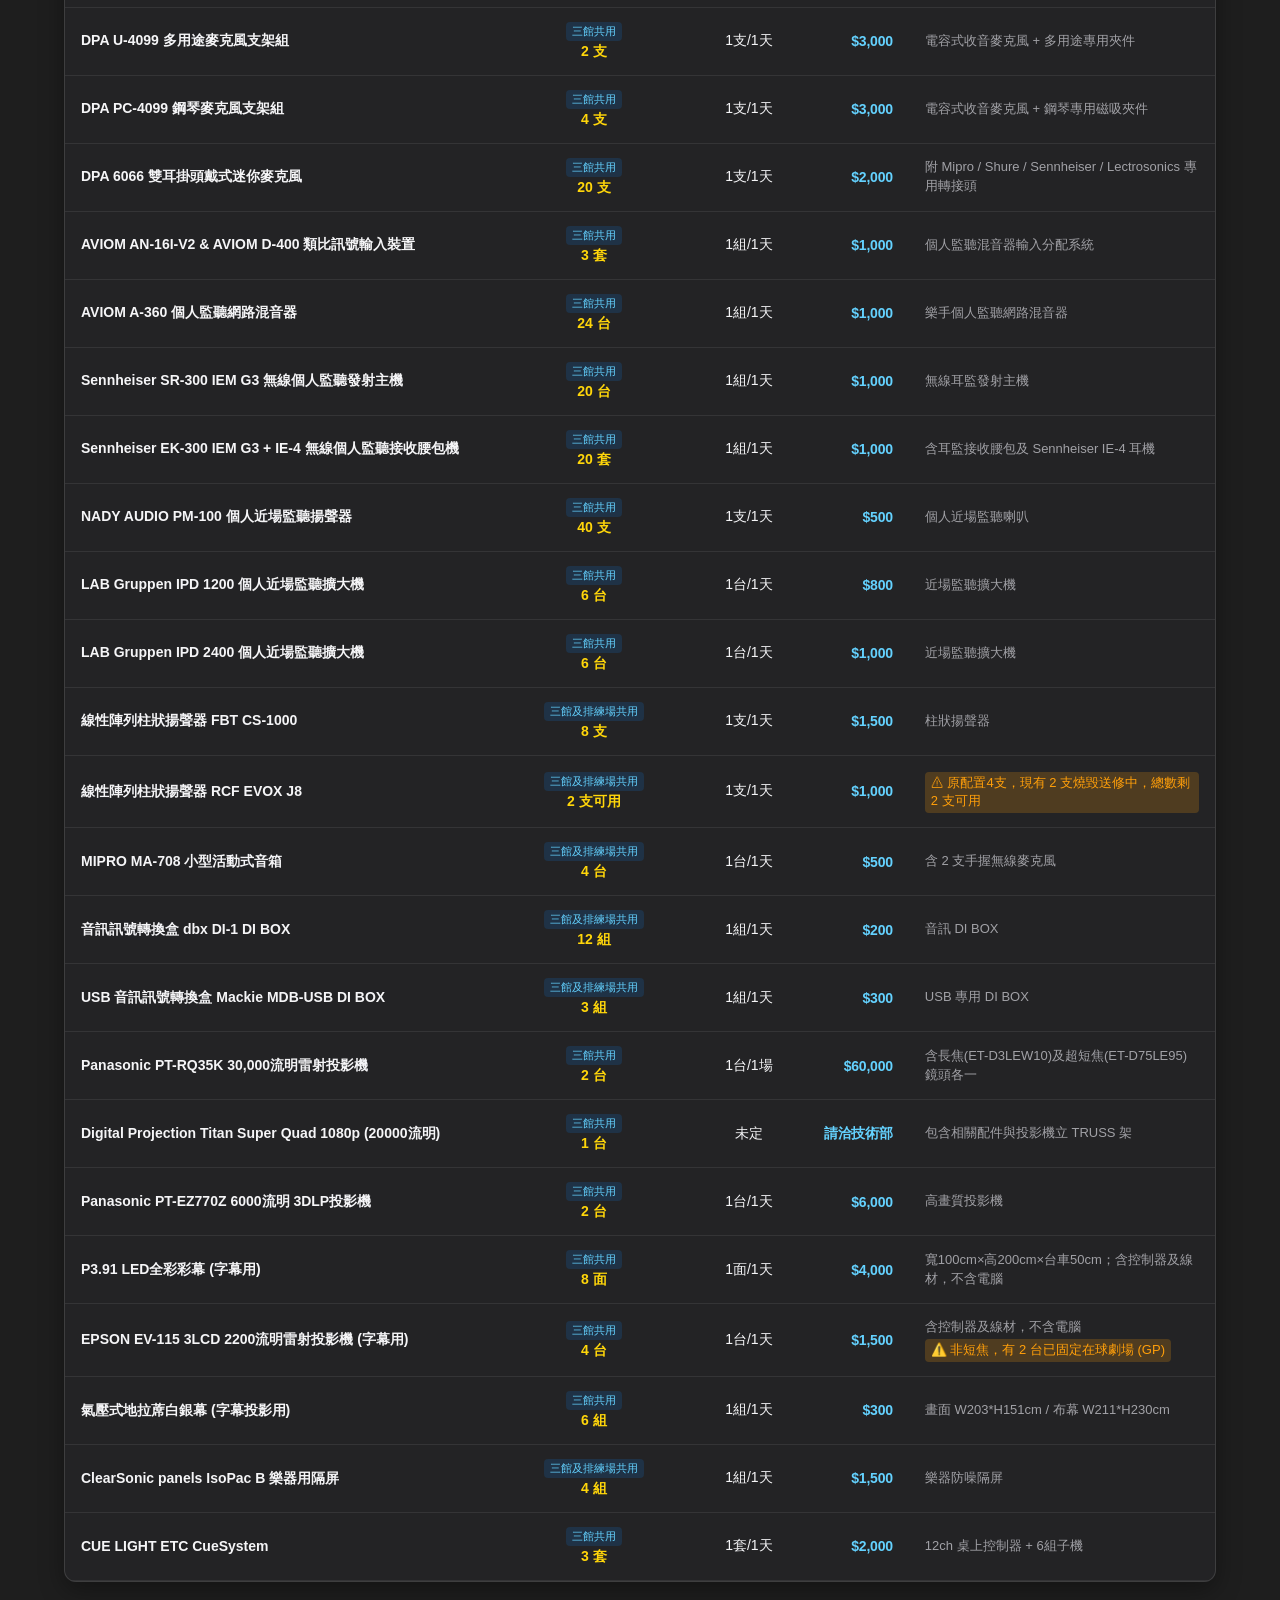
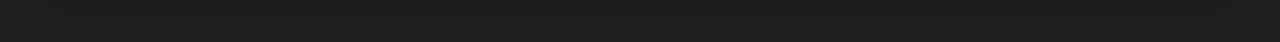
==== commit 200b94d7: "Update index.html" ====
--- a/AV-Rental-System/index.html
+++ b/AV-Rental-System/index.html
@@ -2,7 +2,7 @@
 <html lang="zh-TW">
 <head>
     <meta charset="UTF-8">
-    <meta name="viewport" content="width=device-width, initial-scale=1.0, maximum-scale=1.0, user-scalable=no, viewport-fit=cover">
+    <meta name="viewport" content="width=device-width, initial-scale=1.0, viewport-fit=cover">
     <title>北藝設備檔期與租金查詢 - macOS Dark Pro</title>
     <!-- iOS / Android Web App 專用設定 -->
     <meta name="apple-mobile-web-app-capable" content="yes">
@@ -21,19 +21,15 @@
             --mac-text-secondary: #a1a1a6;
             --mac-badge-bg: rgba(255, 255, 255, 0.08);
             
-            /* 金額亮點色彩 (Blue) */
-            --mac-price-bg: rgba(10, 132, 255, 0.18);
-            --mac-price-border: rgba(10, 132, 255, 0.4);
-            
-            /* 數量亮點色彩 (Yellow/Gold) */
-            --mac-qty-bg: rgba(255, 214, 10, 0.18);
-            --mac-qty-border: rgba(255, 214, 10, 0.45);
+            /* 表格邊框與底色 */
+            --table-header-bg: #2c2c2e;
+            --table-row-hover: rgba(255, 255, 255, 0.04);
+            --table-border: rgba(255, 255, 255, 0.08);
+
+            /* 數量與警示亮點色彩 */
             --mac-qty-text: #ffd60a;
-
-            /* 異常警示色彩 (Orange/Red) */
             --mac-warning: #ff9f0a;
             --mac-warning-bg: rgba(255, 159, 10, 0.2);
-            --mac-warning-border: rgba(255, 159, 10, 0.5);
         }
 
         * {
@@ -58,10 +54,10 @@
         .mac-nav {
             position: sticky;
             top: 0;
-            background: rgba(30, 30, 30, 0.82);
+            background: rgba(30, 30, 30, 0.85);
             backdrop-filter: blur(20px) saturate(180%);
             -webkit-backdrop-filter: blur(20px) saturate(180%);
-            padding: 12px 16px 14px 16px;
+            padding: 12px 20px 14px 20px;
             border-bottom: 1px solid var(--mac-card-border);
             z-index: 999;
         }
@@ -95,6 +91,7 @@
             position: relative;
             display: flex;
             align-items: center;
+            max-width: 600px;
         }
 
         .search-input {
@@ -152,119 +149,104 @@
             display: flex;
             justify-content: space-between;
             align-items: center;
+            max-width: 600px;
             padding: 0 2px;
         }
 
-        /* 主容器 */
+        /* 主容器：寬版排版以容納資料表格 */
         .app-container {
-            padding: 14px 14px;
-            max-width: 600px;
+            padding: 20px 24px;
+            max-width: 1200px;
             margin: 0 auto;
         }
 
-        /* macOS 卡片元件 */
-        .mac-card {
+        /* 表格容器與樣式 */
+        .table-wrapper {
             background: var(--mac-card-bg);
-            backdrop-filter: blur(10px);
-            -webkit-backdrop-filter: blur(10px);
-            border-radius: 14px;
-            padding: 15px;
-            margin-bottom: 12px;
             border: 1px solid var(--mac-card-border);
-            box-shadow: 0 4px 16px rgba(0, 0, 0, 0.3);
-            transition: transform 0.15s ease, background-color 0.15s ease;
-        }
-
-        .mac-card:active {
-            transform: scale(0.985);
-            background-color: var(--mac-card-hover);
-        }
-
-        .card-top {
-            display: flex;
-            justify-content: space-between;
-            align-items: flex-start;
-            gap: 12px;
-            margin-bottom: 10px;
-        }
-
-        .item-title {
-            font-size: 16px;
+            border-radius: 12px;
+            overflow-x: auto;
+            box-shadow: 0 8px 24px rgba(0, 0, 0, 0.35);
+        }
+
+        .data-table {
+            width: 100%;
+            border-collapse: collapse;
+            text-align: left;
+            font-size: 14px;
+            white-space: nowrap;
+        }
+
+        .data-table th, .data-table td {
+            padding: 14px 16px;
+            border-bottom: 1px solid var(--table-border);
+        }
+
+        .data-table th {
+            background-color: var(--table-header-bg);
+            color: #70baff;
+            font-weight: 600;
+            letter-spacing: 0.5px;
+            user-select: none;
+        }
+
+        .data-table tbody tr {
+            transition: background-color 0.15s ease;
+        }
+
+        .data-table tbody tr:hover {
+            background-color: var(--table-row-hover);
+        }
+
+        .col-center {
+            text-align: center;
+        }
+
+        .col-right {
+            text-align: right;
+        }
+
+        .item-name {
             font-weight: 600;
             color: var(--mac-text-primary);
-            line-height: 1.35;
+            white-space: normal;
+            min-width: 220px;
+            line-height: 1.4;
+        }
+
+        .remark-cell {
+            white-space: normal;
+            min-width: 200px;
+            max-width: 320px;
+            color: var(--mac-text-secondary);
+            font-size: 13px;
+            line-height: 1.45;
+        }
+
+        .price-text {
+            color: #64d2ff;
+            font-weight: 700;
             letter-spacing: -0.2px;
-            flex: 1;
-        }
-
-        .key-metrics {
-            display: flex;
-            align-items: center;
-            gap: 6px;
-            flex-shrink: 0;
-        }
-
-        .metric-badge {
-            font-weight: 700;
-            padding: 5px 10px;
-            border-radius: 8px;
-            font-size: 13.5px;
-            white-space: nowrap;
-            letter-spacing: -0.3px;
-            display: inline-flex;
-            align-items: center;
-            box-shadow: 0 2px 6px rgba(0,0,0,0.2);
-        }
-
-        .qty-badge {
-            background-color: var(--mac-qty-bg);
+        }
+
+        .qty-val {
             color: var(--mac-qty-text);
-            border: 1px solid var(--mac-qty-border);
-        }
-
-        .qty-badge-warning {
-            background-color: var(--mac-warning-bg);
-            color: var(--mac-warning);
-            border: 1px solid var(--mac-warning-border);
-        }
-
-        .price-badge {
-            background-color: var(--mac-price-bg);
-            color: var(--mac-accent);
-            border: 1px solid var(--mac-price-border);
-        }
-
-        .tag-group {
-            display: flex;
-            flex-wrap: wrap;
-            gap: 6px;
-            margin: 6px 0 8px 0;
-        }
-
-        .mac-badge {
-            font-size: 11.5px;
-            padding: 3px 8px;
-            border-radius: 6px;
-            background-color: var(--mac-badge-bg);
-            color: var(--mac-text-secondary);
-            border: 1px solid rgba(255, 255, 255, 0.05);
-            display: inline-flex;
-            align-items: center;
-            gap: 4px;
-        }
-
-        .badge-venue {
+            font-weight: 600;
+        }
+
+        .empty-dash {
+            color: rgba(255, 255, 255, 0.25);
+            font-weight: 400;
+        }
+
+        .shared-tag {
+            font-size: 11px;
+            background: rgba(10, 132, 255, 0.15);
             color: #64d2ff;
-            background-color: rgba(100, 210, 255, 0.1);
-        }
-
-        .remark-drawer {
-            margin-top: 10px;
-            padding-top: 9px;
-            border-top: 1px solid rgba(255, 255, 255, 0.08);
-            font-size: 13px;
-            color: var(--mac-text-secondary);
-            line-height: 1.45;
+            padding: 2px 6px;
+            border-radius: 4px;
+            display: inline-block;
+            margin-bottom: 2px;
         }
 
         .warning-tag {
@@ -288,11 +270,14 @@
             margin-bottom: 12px;
             opacity: 0.8;
         }
-
-        @media (max-width: 380px) {
-            .card-top { flex-direction: column; gap: 8px; }
-            .key-metrics { width: 100%; justify-content: flex-start; }
-            .metric-badge { font-size: 12.5px; padding: 4px 8px; }
+        .notice {
+            margin-bottom: 14px;
+            padding: 10px 14px;
+            font-size: 13px;
+            color: var(--mac-text-primary);
+            background: var(--mac-accent-glow);
+            border: 1px solid var(--mac-accent);
+            border-radius: 10px;
         }
     </style>
 </head>
@@ -308,126 +293,187 @@
 
     <div class="search-box">
         <span class="search-icon">🔍</span>
-        <input type="text" id="searchInput" class="search-input" placeholder="搜尋設備, 型號, 場館 (例: MID, 混音, DI)" autocomplete="off">
+        <input type="text" id="searchInput" class="search-input" placeholder="搜尋設備, 型號 (例: SM-58, M32, DI)" autocomplete="off">
         <button id="clearBtn" class="clear-btn" onclick="clearSearch()">✕</button>
     </div>
 
     <div class="stats-bar">
-        <span>北藝中心視聽設備庫</span>
+        <span>北藝中心視聽設備清單</span>
         <span id="resultCount">載入中...</span>
     </div>
 </div>
 
-<div class="app-container" id="resultsList">
-    <!-- 卡片資料區域 -->
+<div class="app-container">
+    <div class="notice">💡 折扣：連續租用 2 場/天/時段以上，依定價 8 折；4 場/天/時段以上，依定價 7 折（依 2025.12.23 核定版）</div>
+    <div class="table-wrapper">
+        <table class="data-table">
+            <thead>
+                <tr>
+                    <th style="min-width: 220px;">設備名稱與型號</th>
+                    <th class="col-center" style="width: 70px;">GT</th>
+                    <th class="col-center" style="width: 70px;">GP</th>
+                    <th class="col-center" style="width: 70px;">BB</th>
+                    <th class="col-center" style="width: 100px;">計費單位</th>
+                    <th class="col-right" style="width: 110px;">定價 (NT$)</th>
+                    <th>規格與備註</th>
+                </tr>
+            </thead>
+            <tbody id="tableBody">
+                <!-- 動態注入整合後的資料列 -->
+            </tbody>
+        </table>
+    </div>
 </div>
 
 <script>
-// 全量視聽設備資料集
+// 全量原始視聽設備資料集
 const equipmentData = [
     // --- 區塊一：各場館專屬設備 ---
-    { name: "收音麥克風 SHURE SM-58 (GT)", venue: "大劇院 (GT)", qty: "5 支", unit: "1支/1天", price: "NT$ 200", remark: "經典動圈收音麥克風" },
-    { name: "收音麥克風 SHURE SM-58 (GP)", venue: "球劇場 (GP)", qty: "5 支", unit: "1支/1天", price: "NT$ 200", remark: "經典動圈收音麥克風" },
-    { name: "收音麥克風 SHURE SM-58 (BB)", venue: "藍盒子 (BB)", qty: "4 支", unit: "1支/1天", price: "NT$ 200", remark: "經典動圈收音麥克風" },
-    { name: "地板收音麥克風 SHURE MX392/C (GT)", venue: "大劇院 (GT)", qty: "8 支", unit: "1支/1天", price: "NT$ 200", remark: "界面/地板收音麥克風" },
-    { name: "地板收音麥克風 SHURE MX392/C (GP)", venue: "球劇場 (GP)", qty: "8 支", unit: "1支/1天", price: "NT$ 200", remark: "界面/地板收音麥克風" },
-    { name: "地板收音麥克風 SHURE MX392/C (BB)", venue: "藍盒子 (BB)", qty: "8 支", unit: "1支/1天", price: "NT$ 200", remark: "界面/地板收音麥克風" },
-    { name: "電容式收音麥克風 DPA-4011A (GT)", venue: "大劇院 (GT)", qty: "8 支", unit: "1支/1天", price: "NT$ 3,000", remark: "高階電容收音麥克風" },
-    { name: "電容式收音麥克風 DPA-4011A (GP)", venue: "球劇場 (GP)", qty: "8 支", unit: "1支/1天", price: "NT$ 3,000", remark: "高階電容收音麥克風" },
-    { name: "電容式收音麥克風 DPA-4011A (BB)", venue: "藍盒子 (BB)", qty: "8 支", unit: "1支/1天", price: "NT$ 3,000", remark: "高階電容收音麥克風" },
+    { name: "收音麥克風 SHURE SM-58 (GT)", venue: "大劇院 (GT)", qty: "6 支", unit: "1支/1天", price: "$200", remark: "經典動圈收音麥克風" },
+    { name: "收音麥克風 SHURE SM-58 (GP)", venue: "球劇場 (GP)", qty: "6 支", unit: "1支/1天", price: "$200", remark: "經典動圈收音麥克風" },
+    { name: "收音麥克風 SHURE SM-58 (BB)", venue: "藍盒子 (BB)", qty: "5 支", unit: "1支/1天", price: "$200", remark: "經典動圈收音麥克風" },
+    { name: "地板收音麥克風 SHURE MX392/C (GT)", venue: "大劇院 (GT)", qty: "8 支", unit: "1支/1天", price: "$200", remark: "界面/地板收音麥克風" },
+    { name: "地板收音麥克風 SHURE MX392/C (GP)", venue: "球劇場 (GP)", qty: "8 支", unit: "1支/1天", price: "$200", remark: "界面/地板收音麥克風" },
+    { name: "地板收音麥克風 SHURE MX392/C (BB)", venue: "藍盒子 (BB)", qty: "8 支", unit: "1支/1天", price: "$200", remark: "界面/地板收音麥克風" },
+    { name: "電容式收音麥克風 DPA-4011A (GT)", venue: "大劇院 (GT)", qty: "8 支", unit: "1支/1天", price: "$3,000", remark: "高階電容收音麥克風" },
+    { name: "電容式收音麥克風 DPA-4011A (GP)", venue: "球劇場 (GP)", qty: "8 支", unit: "1支/1天", price: "$3,000", remark: "高階電容收音麥克風" },
+    { name: "電容式收音麥克風 DPA-4011A (BB)", venue: "藍盒子 (BB)", qty: "8 支", unit: "1支/1天", price: "$3,000", remark: "高階電容收音麥克風" },
     
-    { name: "移動式舞台監聽揚聲器 K&F Gravis 12N (GT)", venue: "大劇院 (GT)", qty: "8 支", unit: "1支/1天", price: "NT$ 800", remark: "舞台監聽喇叭" },
-    { name: "移動式舞台監聽揚聲器 K&F Gravis 12N (GP)", venue: "球劇場 (GP)", qty: "6 支", unit: "1支/1天", price: "NT$ 800", remark: "舞台監聽喇叭" },
-    { name: "移動式舞台監聽揚聲器 K&F Gravis 12N (BB)", venue: "藍盒子 (BB)", qty: "6 支", unit: "1支/1天", price: "NT$ 800", remark: "舞台監聽喇叭" },
-    { name: "舞台監聽揚聲器用擴大機 UNIKA PWM-10000Q (GT)", venue: "大劇院 (GT)", qty: "1 台", unit: "1台/1天", price: "NT$ 1,500", remark: "4聲道擴大機" },
-    { name: "舞台監聽揚聲器用擴大機 UNIKA PWM-10000Q (GP)", venue: "球劇場 (GP)", qty: "1 台", unit: "1台/1天", price: "NT$ 1,500", remark: "4聲道擴大機" },
-    { name: "舞台監聽揚聲器用擴大機 UNIKA PWM-10000Q (BB)", venue: "藍盒子 (BB)", qty: "1 台", unit: "1台/1天", price: "NT$ 1,500", remark: "4聲道擴大機" },
+    { name: "移動式舞台監聽揚聲器 K&F Gravis 12N (GT)", venue: "大劇院 (GT)", qty: "8 支", unit: "1支/1天", price: "$800", remark: "舞台監聽喇叭" },
+    { name: "移動式舞台監聽揚聲器 K&F Gravis 12N (GP)", venue: "球劇場 (GP)", qty: "6 支", unit: "1支/1天", price: "$800", remark: "舞台監聽喇叭" },
+    { name: "移動式舞台監聽揚聲器 K&F Gravis 12N (BB)", venue: "藍盒子 (BB)", qty: "6 支", unit: "1支/1天", price: "$800", remark: "舞台監聽喇叭" },
+    { name: "舞台監聽揚聲器用擴大機 UNIKA PWM-10000Q (GT)", venue: "大劇院 (GT)", qty: "1 台", unit: "1台/1天", price: "$1,500", remark: "4聲道擴大機" },
+    { name: "舞台監聽揚聲器用擴大機 UNIKA PWM-10000Q (GP)", venue: "球劇場 (GP)", qty: "1 台", unit: "1台/1天", price: "$1,500", remark: "4聲道擴大機" },
+    { name: "舞台監聽揚聲器用擴大機 UNIKA PWM-10000Q (BB)", venue: "藍盒子 (BB)", qty: "1 台", unit: "1台/1天", price: "$1,500", remark: "4聲道擴大機" },
     
-    { name: "樂團指揮用低延遲攝影機 CDOUBLES TWA-CE2425N4.2X (GT)", venue: "大劇院 (GT)", qty: "2 台", unit: "1台/1天", price: "NT$ 500", remark: "指揮監看專用攝影機" },
-    { name: "樂團指揮用低延遲攝影機 CDOUBLES TWA-CE2425N4.2X (GP)", venue: "球劇場 (GP)", qty: "2 台", unit: "1台/1天", price: "NT$ 500", remark: "指揮監看專用攝影機" },
-    { name: "樂團用低延遲32吋LED監看螢幕 SAMSUNG UA32N4000AWZW (GT)", venue: "大劇院 (GT)", qty: "4 台", unit: "1台/1天", price: "NT$ 500", remark: "樂團監看螢幕" },
-    { name: "樂團用低延遲32吋LED監看螢幕 SAMSUNG UA32N4000AWZW (GP)", venue: "球劇場 (GP)", qty: "4 台", unit: "1台/1天", price: "NT$ 500", remark: "樂團監看螢幕" },
-    { name: "樂團用低延遲43吋LED監看螢幕 SAMSUNG UA43TU8000WXZW (GT)", venue: "大劇院 (GT)", qty: "3 台", unit: "1台/1天", price: "NT$ 800", remark: "樂團監看螢幕" },
-    { name: "樂團用低延遲43吋LED監看螢幕 SAMSUNG UA43TU8000WXZW (GP)", venue: "球劇場 (GP)", qty: "3 台", unit: "1台/1天", price: "NT$ 800", remark: "樂團監看螢幕" },
+    { name: "樂團指揮用低延遲攝影機 CDOUBLES TWA-CE2425N4.2X (GT)", venue: "大劇院 (GT)", qty: "2 台", unit: "1台/1天", price: "$500", remark: "指揮監看專用攝影機" },
+    { name: "樂團指揮用低延遲攝影機 CDOUBLES TWA-CE2425N4.2X (GP)", venue: "球劇場 (GP)", qty: "2 台", unit: "1台/1天", price: "$500", remark: "指揮監看專用攝影機" },
+    { name: "樂團用低延遲 32吋 LED 監看螢幕 SAMSUNG UA32N4000AWZW (GT)", venue: "大劇院 (GT)", qty: "4 台", unit: "1台/1天", price: "$500", remark: "樂團監看螢幕" },
+    { name: "樂團用低延遲 32吋 LED 監看螢幕 SAMSUNG UA32N4000AWZW (GP)", venue: "球劇場 (GP)", qty: "4 台", unit: "1台/1天", price: "$500", remark: "樂團監看螢幕" },
+    { name: "樂團用低延遲 43吋 LED 監看螢幕 SAMSUNG UA43TU8000WXZW (GT)", venue: "大劇院 (GT)", qty: "3 台", unit: "1台/1天", price: "$800", remark: "樂團監看螢幕" },
+    { name: "樂團用低延遲 43吋 LED 監看螢幕 SAMSUNG UA43TU8000WXZW (GP)", venue: "球劇場 (GP)", qty: "3 台", unit: "1台/1天", price: "$800", remark: "樂團監看螢幕" },
 
     // --- 區塊二：三館及排練場共用設備 ---
-    { name: "數位混音控制器 MIDAS M32", venue: "三館及排練場共用", qty: "2 台", unit: "1台/1天", price: "NT$ 1,500", remark: "數位混音 Console" },
-    { name: "數位混音控制器 MIDAS M32-R", venue: "三館及排練場共用", qty: "1 台", unit: "1台/1天", price: "NT$ 1,000", remark: "數位混音 Console" },
-    { name: "數位混音控制器 BEHRINGER WING", venue: "三館及排練場共用", qty: "1 台", unit: "1台/1天", price: "NT$ 1,500", remark: "數位混音 Console" },
-    { name: "數位混音器用接線盒 I/O BOX MIDAS DL16", venue: "三館及排練場共用", qty: "2 台", unit: "1台/1天", price: "NT$ 1,000", remark: "數位介面盒" },
-    { name: "數位混音器用接線盒 I/O BOX Behringer S16", venue: "三館及排練場共用", qty: "1 台", unit: "1台/1天", price: "NT$ 500", remark: "數位介面盒" },
-    { name: "16軌混音控制器 Soundcraft GB-4 16ch", venue: "三館及排練場共用", qty: "2 台", unit: "1台/1天", price: "NT$ 1,000", remark: "類比混音器" },
-    { name: "12軌混音控制器 MACKIE PROFX12V3", venue: "三館及排練場共用", qty: "1 台", unit: "1台/1天", price: "NT$ 500", remark: "類比混音器" },
-
-    { name: "A組 MIPRO 無線麥克風系統", venue: "三館及排練場共用", qty: "1 套", unit: "1套/1天", price: "NT$ 5000", priceText: "NT$ 5,000", remark: "含ACT-747主機x4, AD-708天線分配器x1, AT-90W天線盤x2, ACT-70H手握麥x4, ACT-70T腰包x16, 膚色麥克風x16" },
-    { name: "B組 MIPRO 無線麥克風系統", venue: "三館及排練場共用", qty: "1 套", unit: "1套/1天", price: "NT$ 3,000", remark: "含ACT-747主機x2, AD-708天線分配器x1, AT-90W天線盤x2, ACT-70H手握麥x8, ACT-70T腰包x8, 膚色麥克風x8" },
-    { name: "C組 MIPRO 無線麥克風系統", venue: "三館及排練場共用", qty: "1 套", unit: "1套/1天", price: "NT$ 4,000", remark: "含ACT-747主機x3, AD-708天線分配器x1, AT-90W天線盤x2, ACT-70H手握麥x12, ACT-70T腰包x12, 膚色麥克風x12" },
-
-    { name: "DPA VC-4099 小提琴麥克風支架組", venue: "三館共用", qty: "12 支", unit: "1支/1天", price: "NT$ 3,000", remark: "電容式收音麥克風 + 小提琴專用夾件" },
-    { name: "DPA CC-4099 大提琴麥克風支架組", venue: "三館共用", qty: "8 支", unit: "1支/1天", price: "NT$ 3,000", remark: "電容式收音麥克風 + 大提琴專用夾件" },
-    { name: "DPA BC-4099 低音大提琴麥克風支架組", venue: "三館共用", qty: "4 支", unit: "1支/1天", price: "NT$ 3,000", remark: "電容式收音麥克風 + 低音大提琴專用夾件" },
-    { name: "DPA U-4099 多用途麥克風支架組", venue: "三館共用", qty: "2 支", unit: "1支/1天", price: "NT$ 3,000", remark: "電容式收音麥克風 + 多用途專用夾件" },
-    { name: "DPA PC-4099 鋼琴麥克風支架組", venue: "三館共用", qty: "4 支", unit: "1支/1天", price: "NT$ 3,000", remark: "電容式收音麥克風 + 鋼琴專用磁吸夾件" },
-    { name: "DPA 6066 雙耳掛頭戴式迷你麥克風", venue: "三館共用", qty: "20 條", unit: "1支/1天", price: "NT$ 2,000", remark: "附 Mipro / Shure / Sennheiser / Lectrosonics 專用轉接頭" },
-
-    { name: "AVIOM AN-16I-V2 & AVIOM D-400 類比訊號輸入裝置", venue: "三館共用", qty: "3 套", unit: "1組/1天", price: "NT$ 1,000", remark: "個人監聽混音器輸入分配系統" },
-    { name: "AVIOM A-360 個人監聽網路混音器", venue: "三館共用", qty: "24 台", unit: "1組/1天", price: "NT$ 1,000", remark: "樂手個人監聽網路混音器" },
-    { name: "Sennheiser SR-300 IEM G3 無線個人監聽發射主機", venue: "三館共用", qty: "20 台", unit: "1組/1天", price: "NT$ 1,000", remark: "無線耳監發射主機" },
-    { name: "Sennheiser EK-300 IEM G3 + IE-4 無線個人監聽接收腰包機", venue: "三館共用", qty: "20 套", unit: "1組/1天", price: "NT$ 1,000", remark: "含耳監接收腰包及 Sennheiser IE-4 耳機" },
-    { name: "NADY AUDIO PM-100 個人近場監聽揚聲器", venue: "三館共用", qty: "40 支", unit: "1支/1天", price: "NT$ 500", remark: "個人近場監聽喇叭" },
-    { name: "LAB Gruppen IPD 1200 個人近場監聽擴大機", venue: "三館共用", qty: "6 台", unit: "1台/1天", price: "NT$ 800", remark: "近場監聽擴大機" },
-    { name: "LAB Gruppen IPD 2400 個人近場監聽擴大機", venue: "三館共用", qty: "6 台", unit: "1台/1天", price: "NT$ 1,000", remark: "近場監聽擴大機" },
-
-    { name: "線性陣列柱狀揚聲器 FBT CS-1000", venue: "三館及排練場共用", qty: "8 支", unit: "1支/1天", price: "NT$ 1,500", remark: "柱狀揚聲器" },
-    { name: "線性陣列柱狀揚聲器 RCF EVOX J8", venue: "三館及排練場共用", qty: "2 支可用", unit: "1支/1天", price: "NT$ 1,000", remark: "<span class='warning-tag'>⚠ 原配置4支，現有 2 支燒毀送修中，總數剩 2 支可用</span>" },
-    { name: "MIPRO MA-708 小型活動式音箱", venue: "三館及排練場共用", qty: "4 台", unit: "1台/1天", price: "NT$ 500", remark: "含 2 支手握無線麥克風" },
-    { name: "音訊訊號轉換盒 dbx DI-1 DI BOX", venue: "三館及排練場共用", qty: "12 個", unit: "1組/1天", price: "NT$ 200", remark: "音訊 DI BOX" },
-    { name: "USB 音訊訊號轉換盒 Mackie MDB-USB DI BOX", venue: "三館及排練場共用", qty: "3 個", unit: "1組/1天", price: "NT$ 300", remark: "USB 專用 DI BOX" },
-
-    { name: "Panasonic PT-RQ35K 30,000流明雷射投影機", venue: "三館共用", qty: "2 台", unit: "1台/1場", price: "NT$ 60,000", remark: "含長焦(ET-D3LEW10)及超短焦(ET-D75LE95)鏡頭各一" },
+    { name: "數位混音控制器 MIDAS M32", venue: "三館及排練場共用", qty: "2 台", unit: "1台/1天", price: "$1,500", remark: "數位混音 Console" },
+    { name: "數位混音控制器 MIDAS M32-R", venue: "三館及排練場共用", qty: "1 台", unit: "1台/1天", price: "$1,000", remark: "數位混音 Console" },
+    { name: "數位混音控制器 BEHRINGER WING", venue: "三館及排練場共用", qty: "1 台", unit: "1台/1天", price: "$1,500", remark: "數位混音 Console" },
+    { name: "數位混音器用接線盒 I/O BOX MIDAS DL16", venue: "三館及排練場共用", qty: "2 台", unit: "1台/1天", price: "$1,000", remark: "數位介面盒" },
+    { name: "數位混音器用接線盒 I/O BOX Behringer S16", venue: "三館及排練場共用", qty: "1 台", unit: "1台/1天", price: "$500", remark: "數位介面盒" },
+    { name: "16軌混音控制器 Soundcraft GB-4 16ch", venue: "三館及排練場共用", qty: "2 台", unit: "1台/1天", price: "$1,000", remark: "類比混音器" },
+    { name: "12軌混音控制器 MACKIE PROFX12V3", venue: "三館及排練場共用", qty: "1 台", unit: "1台/1天", price: "$500", remark: "類比混音器" },
+
+    { name: "A組 MIPRO 無線麥克風系統", venue: "三館及排練場共用", qty: "1 套", unit: "1套/1天", price: "$5,000", remark: "含ACT-747主機x4, AD-708天線分配器x1, AT-90W天線盤x2, ACT-70H手握麥x4, ACT-70T腰包x16, 膚色麥克風x16" },
+    { name: "B組 MIPRO 無線麥克風系統", venue: "三館及排練場共用", qty: "1 套", unit: "1套/1天", price: "$3,000", remark: "含ACT-747主機x2, AD-708天線分配器x1, AT-90W天線盤x2, ACT-70H手握麥x8, ACT-70T腰包x8, 膚色麥克風x8" },
+    { name: "C組 MIPRO 無線麥克風系統", venue: "三館及排練場共用", qty: "1 套", unit: "1套/1天", price: "$4,000", remark: "含ACT-747主機x3, AD-708天線分配器x1, AT-90W天線盤x2, ACT-70H手握麥x12, ACT-70T腰包x12, 膚色麥克風x12" },
+
+    { name: "DPA VC-4099 小提琴麥克風支架組", venue: "三館共用", qty: "12 支", unit: "1支/1天", price: "$3,000", remark: "電容式收音麥克風 + 小提琴專用夾件" },
+    { name: "DPA CC-4099 大提琴麥克風支架組", venue: "三館共用", qty: "8 支", unit: "1支/1天", price: "$3,000", remark: "電容式收音麥克風 + 大提琴專用夾件" },
+    { name: "DPA BC-4099 低音大提琴麥克風支架組", venue: "三館共用", qty: "4 支", unit: "1支/1天", price: "$3,000", remark: "電容式收音麥克風 + 低音大提琴專用夾件" },
+    { name: "DPA U-4099 多用途麥克風支架組", venue: "三館共用", qty: "2 支", unit: "1支/1天", price: "$3,000", remark: "電容式收音麥克風 + 多用途專用夾件" },
+    { name: "DPA PC-4099 鋼琴麥克風支架組", venue: "三館共用", qty: "4 支", unit: "1支/1天", price: "$3,000", remark: "電容式收音麥克風 + 鋼琴專用磁吸夾件" },
+    { name: "DPA 6066 雙耳掛頭戴式迷你麥克風", venue: "三館共用", qty: "20 支", unit: "1支/1天", price: "$2,000", remark: "附 Mipro / Shure / Sennheiser / Lectrosonics 專用轉接頭" },
+
+    { name: "AVIOM AN-16I-V2 & AVIOM D-400 類比訊號輸入裝置", venue: "三館共用", qty: "3 套", unit: "1組/1天", price: "$1,000", remark: "個人監聽混音器輸入分配系統" },
+    { name: "AVIOM A-360 個人監聽網路混音器", venue: "三館共用", qty: "24 台", unit: "1組/1天", price: "$1,000", remark: "樂手個人監聽網路混音器" },
+    { name: "Sennheiser SR-300 IEM G3 無線個人監聽發射主機", venue: "三館共用", qty: "20 台", unit: "1組/1天", price: "$1,000", remark: "無線耳監發射主機" },
+    { name: "Sennheiser EK-300 IEM G3 + IE-4 無線個人監聽接收腰包機", venue: "三館共用", qty: "20 套", unit: "1組/1天", price: "$1,000", remark: "含耳監接收腰包及 Sennheiser IE-4 耳機" },
+    { name: "NADY AUDIO PM-100 個人近場監聽揚聲器", venue: "三館共用", qty: "40 支", unit: "1支/1天", price: "$500", remark: "個人近場監聽喇叭" },
+    { name: "LAB Gruppen IPD 1200 個人近場監聽擴大機", venue: "三館共用", qty: "6 台", unit: "1台/1天", price: "$800", remark: "近場監聽擴大機" },
+    { name: "LAB Gruppen IPD 2400 個人近場監聽擴大機", venue: "三館共用", qty: "6 台", unit: "1台/1天", price: "$1,000", remark: "近場監聽擴大機" },
+
+    { name: "線性陣列柱狀揚聲器 FBT CS-1000", venue: "三館及排練場共用", qty: "8 支", unit: "1支/1天", price: "$1,500", remark: "柱狀揚聲器" },
+    { name: "線性陣列柱狀揚聲器 RCF EVOX J8", venue: "三館及排練場共用", qty: "2 支可用", unit: "1支/1天", price: "$1,000", remark: "<span class='warning-tag'>⚠ 原配置4支，現有 2 支燒毀送修中，總數剩 2 支可用</span>" },
+    { name: "MIPRO MA-708 小型活動式音箱", venue: "三館及排練場共用", qty: "4 台", unit: "1台/1天", price: "$500", remark: "含 2 支手握無線麥克風" },
+    { name: "音訊訊號轉換盒 dbx DI-1 DI BOX", venue: "三館及排練場共用", qty: "12 組", unit: "1組/1天", price: "$200", remark: "音訊 DI BOX" },
+    { name: "USB 音訊訊號轉換盒 Mackie MDB-USB DI BOX", venue: "三館及排練場共用", qty: "3 組", unit: "1組/1天", price: "$300", remark: "USB 專用 DI BOX" },
+
+    { name: "Panasonic PT-RQ35K 30,000流明雷射投影機", venue: "三館共用", qty: "2 台", unit: "1台/1場", price: "$60,000", remark: "含長焦(ET-D3LEW10)及超短焦(ET-D75LE95)鏡頭各一" },
     { name: "Digital Projection Titan Super Quad 1080p (20000流明)", venue: "三館共用", qty: "1 台", unit: "未定", price: "請洽技術部", remark: "包含相關配件與投影機立 TRUSS 架" },
-    { name: "Panasonic PT-EZ770Z 6000流明 3DLP投影機", venue: "三館共用", qty: "2 台", unit: "1台/1天", price: "NT$ 6,000", remark: "高畫質投影機" },
-    { name: "P3.91 LED全彩彩幕 (字幕用)", venue: "三館共用", qty: "8 組", unit: "1面/1天", price: "NT$ 4,000", remark: "一組八塊，共有八組（含控制器及線材，不含電腦）" },
-    { name: "EPSON EV-115 3LCD 2200流明雷射投影機 (字幕用)", venue: "三館共用", qty: "4 台", unit: "1台/1天", price: "NT$ 1,500", remark: "<span class='warning-tag'>⚠️ 非短焦，有 2 台已固定在球劇場 (GP)</span>" },
-    { name: "氣壓式地拉蓆白銀幕 (字幕投影用)", venue: "三館共用", qty: "6 組", unit: "1組/1天", price: "NT$ 300", remark: "畫面 W203*H151cm / 布幕 W211*H230cm" },
-    { name: "ClearSonic panels IsoPac B 樂器用隔屏", venue: "三館及排練場共用", qty: "4 組", unit: "1組/1天", price: "NT$ 1,500", remark: "樂器防噪隔屏" },
-    { name: "CUE LIGHT ETC CueSystem", venue: "三館共用", qty: "3 套", unit: "1套/1天", price: "NT$ 2,000", remark: "12ch 桌上控制器 + 6組子機" }
+    { name: "Panasonic PT-EZ770Z 6000流明 3DLP投影機", venue: "三館共用", qty: "2 台", unit: "1台/1天", price: "$6,000", remark: "高畫質投影機" },
+    { name: "P3.91 LED全彩彩幕 (字幕用)", venue: "三館共用", qty: "8 面", unit: "1面/1天", price: "$4,000", remark: "寬100cm×高200cm×台車50cm；含控制器及線材，不含電腦" },
+    { name: "EPSON EV-115 3LCD 2200流明雷射投影機 (字幕用)", venue: "三館共用", qty: "4 台", unit: "1台/1天", price: "$1,500", remark: "含控制器及線材，不含電腦<br><span class='warning-tag'>⚠️ 非短焦，有 2 台已固定在球劇場 (GP)</span>" },
+    { name: "氣壓式地拉蓆白銀幕 (字幕投影用)", venue: "三館共用", qty: "6 組", unit: "1組/1天", price: "$300", remark: "畫面 W203*H151cm / 布幕 W211*H230cm" },
+    { name: "ClearSonic panels IsoPac B 樂器用隔屏", venue: "三館及排練場共用", qty: "4 組", unit: "1組/1天", price: "$1,500", remark: "樂器防噪隔屏" },
+    { name: "CUE LIGHT ETC CueSystem", venue: "三館共用", qty: "3 套", unit: "1套/1天", price: "$2,000", remark: "12ch 桌上控制器 + 6組子機" }
 ];
 
-// 正則特殊符號跳脫
+// 正則跳脫輔助
 function escapeRegExp(string) {
     return string.replace(/[.*+?^${}()|[\]\\]/g, '\\$&');
 }
 
-// 移除空格、底線、連字號等常見分隔符號（用於型號比對）
+// 移除空格、底線、連字號以進行型號容錯比對
 function normalizeModelText(text) {
     if (!text) return '';
     return text.toLowerCase().replace(/[\s\-_/\\()（）.,:;+]/g, '');
 }
 
-// 單一關鍵字比對邏輯
+// 動態資料彙整演算法：將各場館獨立紀錄合併為同一筆
+function groupEquipmentData(items) {
+    const map = new Map();
+
+    items.forEach(item => {
+        // 去除器材名稱後方的 (GT), (GP), (BB) 標記作為分組 Key
+        const cleanName = item.name.replace(/\s*\((GT|GP|BB)\)\s*$/, '').trim();
+
+        if (!map.has(cleanName)) {
+            map.set(cleanName, {
+                name: cleanName,
+                gt: '—',
+                gp: '—',
+                bb: '—',
+                shared: null,
+                sharedLabel: '',
+                venueText: '',
+                unit: item.unit,
+                price: item.price,
+                remark: item.remark
+            });
+        }
+
+        const record = map.get(cleanName);
+        record.venueText += ' ' + item.venue;
+
+        // 依據場館塞入對應欄位
+        if (item.venue.includes('GT') || item.venue.includes('大劇院')) {
+            record.gt = item.qty;
+        } else if (item.venue.includes('GP') || item.venue.includes('球劇場')) {
+            record.gp = item.qty;
+        } else if (item.venue.includes('BB') || item.venue.includes('藍盒子')) {
+            record.bb = item.qty;
+        } else {
+            // 三館共用或共用設備
+            record.shared = item.qty;
+            record.sharedLabel = item.venue;
+        }
+    });
+
+    return Array.from(map.values());
+}
+
+// 單一詞彙比對邏輯 (含極短詞邊界保護)
 function matchSingleToken(token, textToSearch, normalizedTarget) {
     const rawToken = token.trim();
     if (!rawToken) return true;
 
-    // 1. 若為極短英數字詞 (長度 <= 2，例如 DI、GT、GP、BB)，嚴格要求「獨立單詞邊界」
-    // 使用 Lookbehind / Lookahead 避免命中 Audio 或 Digital
+    // 極短詞邊界保護 (<= 2 字元，例如 DI)
     if (/^[a-zA-Z0-9]{1,2}$/i.test(rawToken)) {
         const regex = new RegExp(`(?<![a-zA-Z0-9])${escapeRegExp(rawToken)}(?![a-zA-Z0-9])`, 'i');
         return regex.test(textToSearch);
     }
 
-    // 2. 正常詞彙：先比對原始內容是否包含
     if (textToSearch.toLowerCase().includes(rawToken.toLowerCase())) {
         return true;
     }
 
-    // 3. 型號容錯比對 (例如輸入 SM58 或 SM-58 比對 SM 58)
     const normToken = normalizeModelText(rawToken);
     return normToken.length > 0 && normalizedTarget.includes(normToken);
 }
 
-// 智慧型號容錯與搜尋演算法
+function stripTags(t) { return String(t).replace(/<[^>]+>/g, ''); }
+const groupedAll = groupEquipmentData(equipmentData);
+
+// 搜尋演算法
 function performSearch() {
     const searchInput = document.getElementById('searchInput');
     const rawQuery = searchInput.value.trim();
@@ -436,75 +482,86 @@
     clearBtn.style.display = rawQuery.length > 0 ? 'flex' : 'none';
 
     if (!rawQuery) {
-        renderResults(equipmentData);
+        renderTable(groupedAll);
         return;
     }
 
     const tokens = rawQuery.split(/\s+/).filter(t => t.length > 0);
 
-    const filtered = equipmentData.filter(item => {
-        const textToSearch = `${item.name} ${item.venue} ${item.remark}`;
+    const filtered = groupedAll.filter(item => {
+        const textToSearch = `${item.name} ${item.venueText} ${stripTags(item.remark)}`;
         const normalizedTarget = normalizeModelText(textToSearch);
 
-        // 情況 A：如果是單一簡短代號 (長度 <= 2，例如純輸入 DI)
-        // 直接走嚴格單詞邊界比對，不走全文無空格模糊匹配
+        // 單詞為極短縮寫 (如 DI)
         if (tokens.length === 1 && /^[a-zA-Z0-9]{1,2}$/i.test(tokens[0])) {
             return matchSingleToken(tokens[0], textToSearch, normalizedTarget);
         }
 
-        // 情況 B：型號容錯（例如使用者輸入 "SM 58", "SM-58", "M32 R" 等連續型號）
-        // 若使用者輸入包含分隔符號，優先嘗試將整串去符號比對
+        // 型號容錯 (如 "SM 58", "M32 R")
         const fullNormalizedQuery = normalizeModelText(rawQuery);
         if (fullNormalizedQuery.length > 2 && normalizedTarget.includes(fullNormalizedQuery)) {
             return true;
         }
 
-        // 情況 C：多關鍵字交集搜尋（例如 "大劇院 DI"、"MIPRO 麥克風"）
+        // 多條件交集比對
         return tokens.every(token => matchSingleToken(token, textToSearch, normalizedTarget));
     });
 
-    renderResults(filtered);
-}
-
-// 渲染卡片結果至頁面
-function renderResults(data) {
-    const resultsContainer = document.getElementById('resultsList');
+    renderTable(filtered);
+}
+
+// 渲染表格內容
+function renderTable(groupedData) {
+    const tbody = document.getElementById('tableBody');
     const resultCount = document.getElementById('resultCount');
 
-    resultCount.textContent = `${data.length} 項設備`;
-
-    if (data.length === 0) {
-        resultsContainer.innerHTML = `
-            <div class="no-result">
-                <div class="no-result-icon">💻</div>
-                <div style="font-size: 15px; font-weight: 500;">未找到符合的設備</div>
-                <div style="font-size: 12px; margin-top: 6px; opacity: 0.6;">請嘗試搜尋其他關鍵字或簡寫</div>
-            </div>
+    resultCount.textContent = `共 ${groupedData.length} 項彙整設備`;
+
+    if (groupedData.length === 0) {
+        tbody.innerHTML = `
+            <tr>
+                <td colspan="7" class="no-result">
+                    <div class="no-result-icon">💻</div>
+                    <div style="font-size: 15px; font-weight: 500;">未找到符合的設備</div>
+                    <div style="font-size: 12px; margin-top: 6px; opacity: 0.6;">請嘗試搜尋其他型號或關鍵字</div>
+                </td>
+            </tr>
         `;
         return;
     }
 
-    resultsContainer.innerHTML = data.map(item => {
-        const isWarning = item.qty.includes("可用") || item.remark.includes("燒毀");
-        const qtyBadgeClass = isWarning ? "metric-badge qty-badge-warning" : "metric-badge qty-badge";
+    tbody.innerHTML = groupedData.map(item => {
+        let venueCells = '';
+
+        if (item.shared) {
+            // 三館共用設備跨欄展示
+            venueCells = `
+                <td colspan="3" class="col-center">
+                    <span class="shared-tag">${item.sharedLabel}</span><br>
+                    <span class="qty-val">${item.shared}</span>
+                </td>
+            `;
+        } else {
+            // 分館獨立展示 GT, GP, BB
+            const renderQty = (val) => val === '—' 
+                ? `<span class="empty-dash">—</span>` 
+                : `<span class="qty-val">${val}</span>`;
+
+            venueCells = `
+                <td class="col-center">${renderQty(item.gt)}</td>
+                <td class="col-center">${renderQty(item.gp)}</td>
+                <td class="col-center">${renderQty(item.bb)}</td>
+            `;
+        }
 
         return `
-        <div class="mac-card">
-            <div class="card-top">
-                <div class="item-title">${item.name}</div>
-                <div class="key-metrics">
-                    <div class="${qtyBadgeClass}">📦 ${item.qty}</div>
-                    <div class="metric-badge price-badge">${item.price}</div>
-                </div>
-            </div>
-            <div class="tag-group">
-                <span class="mac-badge badge-venue">📍 ${item.venue}</span>
-                <span class="mac-badge">計價單位: ${item.unit}</span>
-            </div>
-            <div class="remark-drawer">
-                ${item.remark}
-            </div>
-        </div>
+            <tr>
+                <td class="item-name">${item.name}</td>
+                ${venueCells}
+                <td class="col-center">${item.unit}</td>
+                <td class="col-right price-text">${item.price}</td>
+                <td class="remark-cell">${item.remark}</td>
+            </tr>
         `;
     }).join('');
 }
@@ -517,10 +574,9 @@
     searchInput.focus();
 }
 
-// 監聽輸入事件
 document.getElementById('searchInput').addEventListener('input', performSearch);
 
-// 頁面初始化
+// 初始化渲染
 performSearch();
 </script>
 
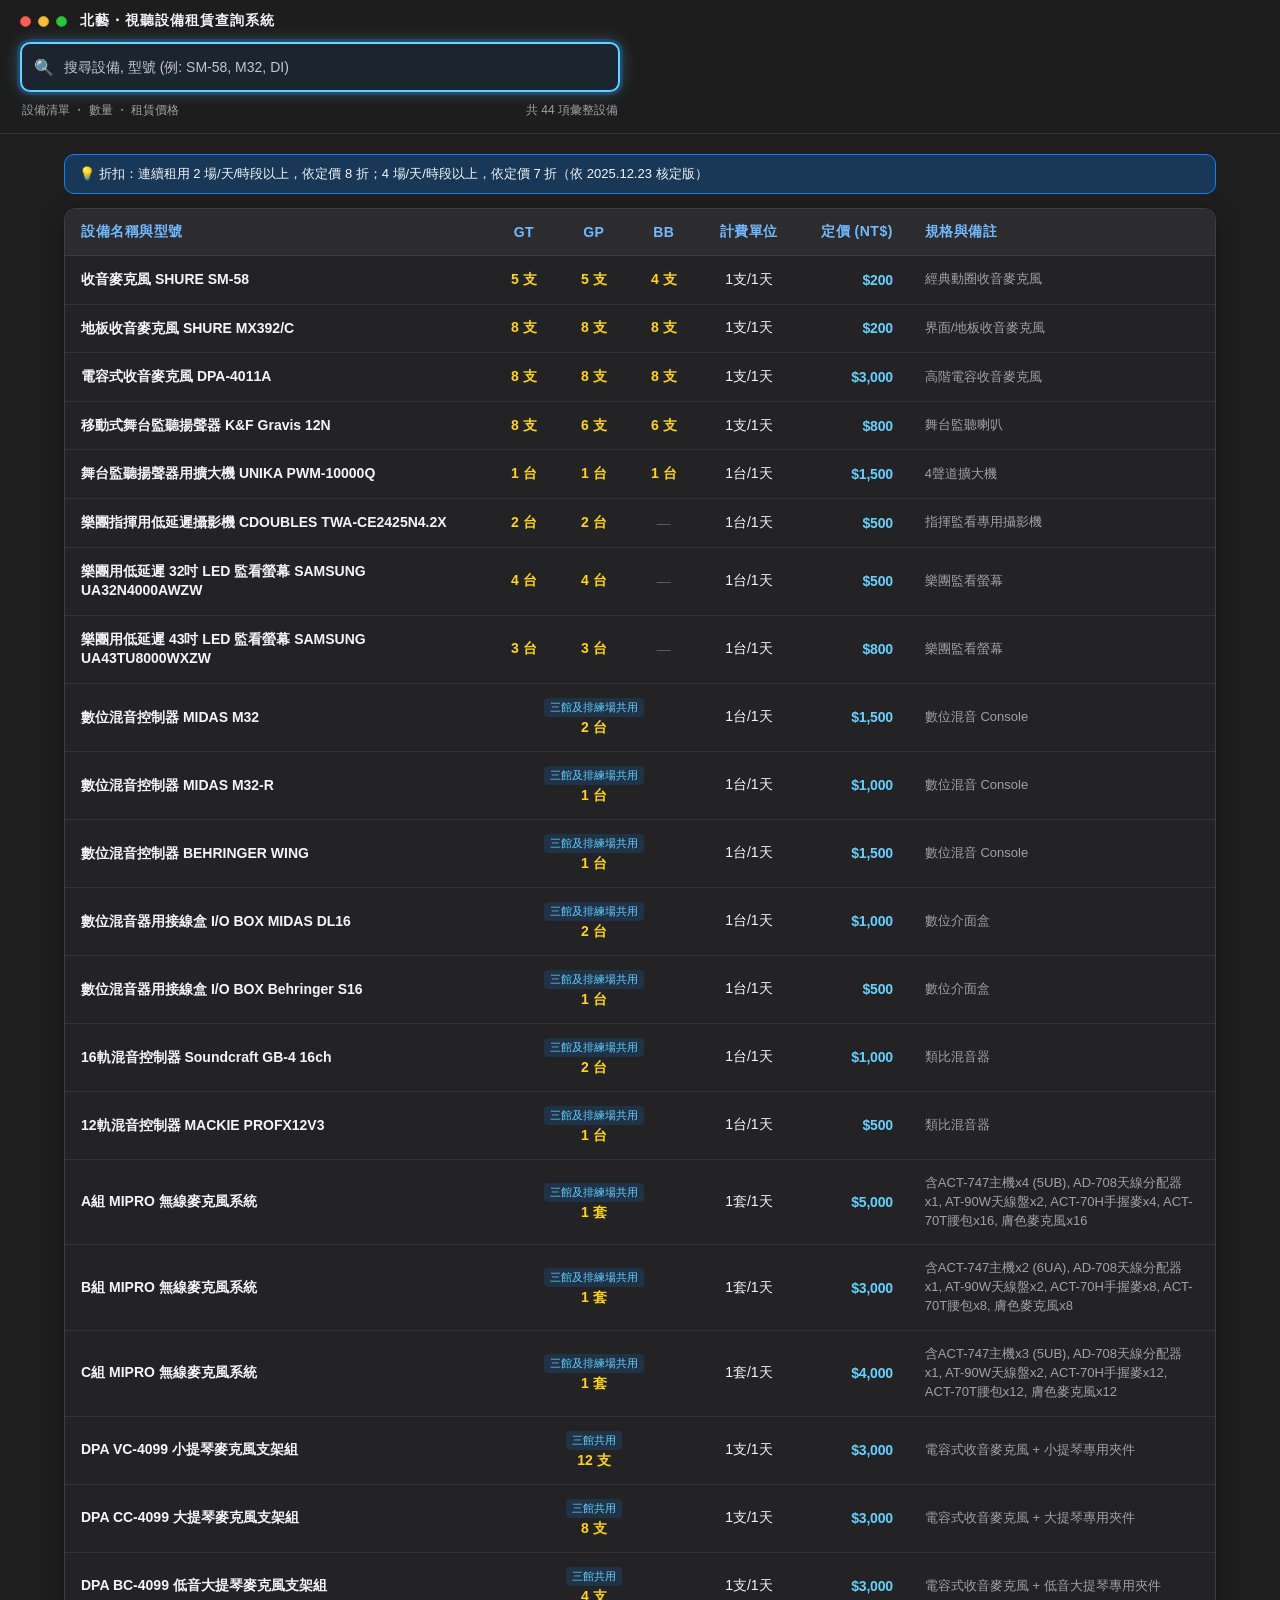
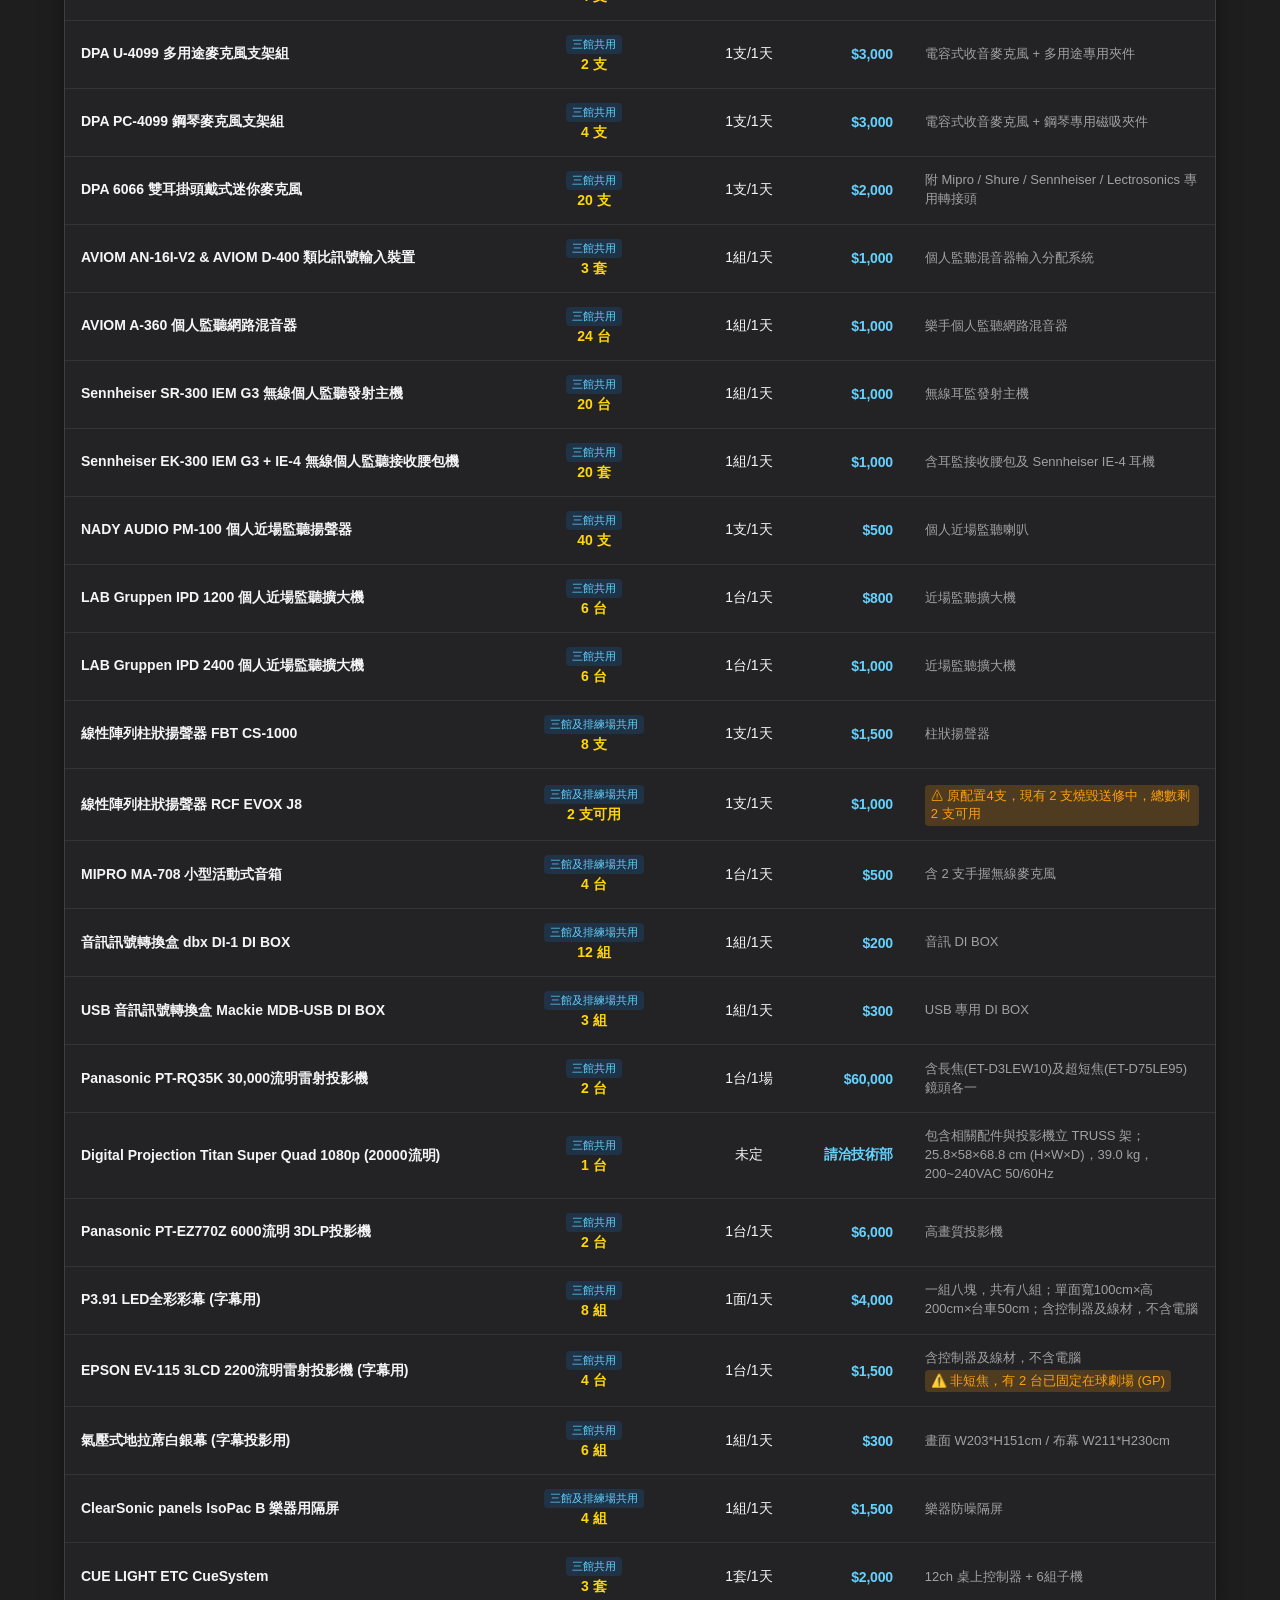
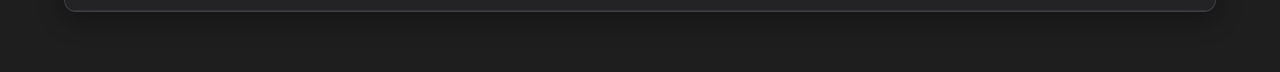
==== commit 7454218a: "Update index.html" ====
--- a/AV-Rental-System/index.html
+++ b/AV-Rental-System/index.html
@@ -3,11 +3,11 @@
 <head>
     <meta charset="UTF-8">
     <meta name="viewport" content="width=device-width, initial-scale=1.0, viewport-fit=cover">
-    <title>北藝設備檔期與租金查詢 - macOS Dark Pro</title>
+    <title>北藝視聽設備租賃查詢系統</title>
     <!-- iOS / Android Web App 專用設定 -->
     <meta name="apple-mobile-web-app-capable" content="yes">
     <meta name="apple-mobile-web-app-status-bar-style" content="black-translucent">
-    <meta name="apple-mobile-web-app-title" content="北藝設備">
+    <meta name="apple-mobile-web-app-title" content="北藝視聽租賃">
     <style>
         :root {
             /* macOS Dark Theme 色彩系統 */
@@ -279,6 +279,21 @@
             border: 1px solid var(--mac-accent);
             border-radius: 10px;
         }
+        .mac-app-title { font-size: 14px; letter-spacing: 1px; color: var(--mac-text-primary); }
+        .search-input {
+            padding: 14px 40px 14px 42px;
+            font-size: 16px;
+            background-color: rgba(10, 132, 255, 0.08);
+            border: 2px solid #64d2ff;
+            box-shadow: 0 0 0 3px var(--mac-accent-glow), 0 0 16px rgba(100, 210, 255, 0.35);
+        }
+        .search-input::placeholder { color: #c7c7cc; }
+        .search-input:focus {
+            border-color: #ffffff;
+            background-color: rgba(10, 132, 255, 0.15);
+            box-shadow: 0 0 0 4px rgba(100, 210, 255, 0.45), 0 0 22px rgba(100, 210, 255, 0.5);
+        }
+        .search-icon { left: 14px; font-size: 16px; }
     </style>
 </head>
 <body>
@@ -288,7 +303,7 @@
         <div class="mac-dot dot-red"></div>
         <div class="mac-dot dot-yellow"></div>
         <div class="mac-dot dot-green"></div>
-        <span class="mac-app-title">TPAC AV Inventory</span>
+        <span class="mac-app-title">北藝・視聽設備租賃查詢系統</span>
     </div>
 
     <div class="search-box">
@@ -298,7 +313,7 @@
     </div>
 
     <div class="stats-bar">
-        <span>北藝中心視聽設備清單</span>
+        <span>設備清單 ・ 數量 ・ 租賃價格</span>
         <span id="resultCount">載入中...</span>
     </div>
 </div>
@@ -329,9 +344,9 @@
 // 全量原始視聽設備資料集
 const equipmentData = [
     // --- 區塊一：各場館專屬設備 ---
-    { name: "收音麥克風 SHURE SM-58 (GT)", venue: "大劇院 (GT)", qty: "6 支", unit: "1支/1天", price: "$200", remark: "經典動圈收音麥克風" },
-    { name: "收音麥克風 SHURE SM-58 (GP)", venue: "球劇場 (GP)", qty: "6 支", unit: "1支/1天", price: "$200", remark: "經典動圈收音麥克風" },
-    { name: "收音麥克風 SHURE SM-58 (BB)", venue: "藍盒子 (BB)", qty: "5 支", unit: "1支/1天", price: "$200", remark: "經典動圈收音麥克風" },
+    { name: "收音麥克風 SHURE SM-58 (GT)", venue: "大劇院 (GT)", qty: "5 支", unit: "1支/1天", price: "$200", remark: "經典動圈收音麥克風" },
+    { name: "收音麥克風 SHURE SM-58 (GP)", venue: "球劇場 (GP)", qty: "5 支", unit: "1支/1天", price: "$200", remark: "經典動圈收音麥克風" },
+    { name: "收音麥克風 SHURE SM-58 (BB)", venue: "藍盒子 (BB)", qty: "4 支", unit: "1支/1天", price: "$200", remark: "經典動圈收音麥克風" },
     { name: "地板收音麥克風 SHURE MX392/C (GT)", venue: "大劇院 (GT)", qty: "8 支", unit: "1支/1天", price: "$200", remark: "界面/地板收音麥克風" },
     { name: "地板收音麥克風 SHURE MX392/C (GP)", venue: "球劇場 (GP)", qty: "8 支", unit: "1支/1天", price: "$200", remark: "界面/地板收音麥克風" },
     { name: "地板收音麥克風 SHURE MX392/C (BB)", venue: "藍盒子 (BB)", qty: "8 支", unit: "1支/1天", price: "$200", remark: "界面/地板收音麥克風" },
@@ -362,9 +377,9 @@
     { name: "16軌混音控制器 Soundcraft GB-4 16ch", venue: "三館及排練場共用", qty: "2 台", unit: "1台/1天", price: "$1,000", remark: "類比混音器" },
     { name: "12軌混音控制器 MACKIE PROFX12V3", venue: "三館及排練場共用", qty: "1 台", unit: "1台/1天", price: "$500", remark: "類比混音器" },
 
-    { name: "A組 MIPRO 無線麥克風系統", venue: "三館及排練場共用", qty: "1 套", unit: "1套/1天", price: "$5,000", remark: "含ACT-747主機x4, AD-708天線分配器x1, AT-90W天線盤x2, ACT-70H手握麥x4, ACT-70T腰包x16, 膚色麥克風x16" },
-    { name: "B組 MIPRO 無線麥克風系統", venue: "三館及排練場共用", qty: "1 套", unit: "1套/1天", price: "$3,000", remark: "含ACT-747主機x2, AD-708天線分配器x1, AT-90W天線盤x2, ACT-70H手握麥x8, ACT-70T腰包x8, 膚色麥克風x8" },
-    { name: "C組 MIPRO 無線麥克風系統", venue: "三館及排練場共用", qty: "1 套", unit: "1套/1天", price: "$4,000", remark: "含ACT-747主機x3, AD-708天線分配器x1, AT-90W天線盤x2, ACT-70H手握麥x12, ACT-70T腰包x12, 膚色麥克風x12" },
+    { name: "A組 MIPRO 無線麥克風系統", venue: "三館及排練場共用", qty: "1 套", unit: "1套/1天", price: "$5,000", remark: "含ACT-747主機x4 (5UB), AD-708天線分配器x1, AT-90W天線盤x2, ACT-70H手握麥x4, ACT-70T腰包x16, 膚色麥克風x16" },
+    { name: "B組 MIPRO 無線麥克風系統", venue: "三館及排練場共用", qty: "1 套", unit: "1套/1天", price: "$3,000", remark: "含ACT-747主機x2 (6UA), AD-708天線分配器x1, AT-90W天線盤x2, ACT-70H手握麥x8, ACT-70T腰包x8, 膚色麥克風x8" },
+    { name: "C組 MIPRO 無線麥克風系統", venue: "三館及排練場共用", qty: "1 套", unit: "1套/1天", price: "$4,000", remark: "含ACT-747主機x3 (5UB), AD-708天線分配器x1, AT-90W天線盤x2, ACT-70H手握麥x12, ACT-70T腰包x12, 膚色麥克風x12" },
 
     { name: "DPA VC-4099 小提琴麥克風支架組", venue: "三館共用", qty: "12 支", unit: "1支/1天", price: "$3,000", remark: "電容式收音麥克風 + 小提琴專用夾件" },
     { name: "DPA CC-4099 大提琴麥克風支架組", venue: "三館共用", qty: "8 支", unit: "1支/1天", price: "$3,000", remark: "電容式收音麥克風 + 大提琴專用夾件" },
@@ -388,9 +403,9 @@
     { name: "USB 音訊訊號轉換盒 Mackie MDB-USB DI BOX", venue: "三館及排練場共用", qty: "3 組", unit: "1組/1天", price: "$300", remark: "USB 專用 DI BOX" },
 
     { name: "Panasonic PT-RQ35K 30,000流明雷射投影機", venue: "三館共用", qty: "2 台", unit: "1台/1場", price: "$60,000", remark: "含長焦(ET-D3LEW10)及超短焦(ET-D75LE95)鏡頭各一" },
-    { name: "Digital Projection Titan Super Quad 1080p (20000流明)", venue: "三館共用", qty: "1 台", unit: "未定", price: "請洽技術部", remark: "包含相關配件與投影機立 TRUSS 架" },
+    { name: "Digital Projection Titan Super Quad 1080p (20000流明)", venue: "三館共用", qty: "1 台", unit: "未定", price: "請洽技術部", remark: "包含相關配件與投影機立 TRUSS 架；25.8×58×68.8 cm (H×W×D)，39.0 kg，200~240VAC 50/60Hz" },
     { name: "Panasonic PT-EZ770Z 6000流明 3DLP投影機", venue: "三館共用", qty: "2 台", unit: "1台/1天", price: "$6,000", remark: "高畫質投影機" },
-    { name: "P3.91 LED全彩彩幕 (字幕用)", venue: "三館共用", qty: "8 面", unit: "1面/1天", price: "$4,000", remark: "寬100cm×高200cm×台車50cm；含控制器及線材，不含電腦" },
+    { name: "P3.91 LED全彩彩幕 (字幕用)", venue: "三館共用", qty: "8 組", unit: "1面/1天", price: "$4,000", remark: "一組八塊，共有八組；單面寬100cm×高200cm×台車50cm；含控制器及線材，不含電腦" },
     { name: "EPSON EV-115 3LCD 2200流明雷射投影機 (字幕用)", venue: "三館共用", qty: "4 台", unit: "1台/1天", price: "$1,500", remark: "含控制器及線材，不含電腦<br><span class='warning-tag'>⚠️ 非短焦，有 2 台已固定在球劇場 (GP)</span>" },
     { name: "氣壓式地拉蓆白銀幕 (字幕投影用)", venue: "三館共用", qty: "6 組", unit: "1組/1天", price: "$300", remark: "畫面 W203*H151cm / 布幕 W211*H230cm" },
     { name: "ClearSonic panels IsoPac B 樂器用隔屏", venue: "三館及排練場共用", qty: "4 組", unit: "1組/1天", price: "$1,500", remark: "樂器防噪隔屏" },
